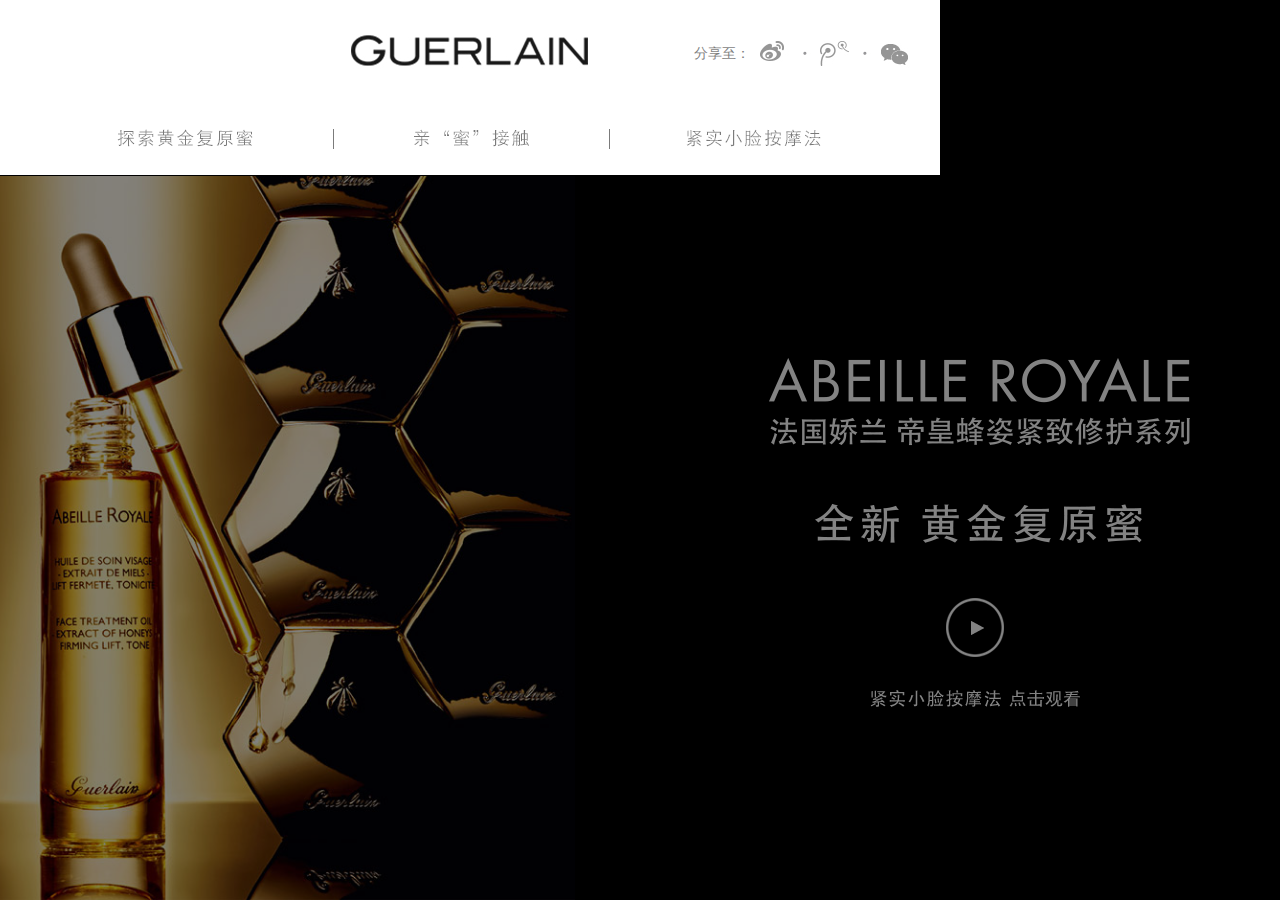
==== weibo/index.html @ 530a0c43 "weibo 940" ====
﻿<!DOCTYPE html PUBLIC "-//W3C//DTD XHTML 1.0 Transitional//EN" "http://www.w3.org/TR/xhtml1/DTD/xhtml1-transitional.dtd">
<html xmlns="http://www.w3.org/1999/xhtml">
<head>
    <meta http-equiv="Content-Type" content="text/html;charset=utf-8" />
    <meta name="keywords" content="" />
    <meta name="description" content="" />
    <link rel="shortcut icon" href="http://farm2.static.guerlain.com/sites/all/themes/custom/guerlain/favicon.ico" type="image/vnd.microsoft.icon" />
	<meta name="viewport" content="minimal-ui, width=640, minimum-scale=0.5, maximum-scale=0.5, target-densityDpi=290,user-scalable=no" />
    <title>法国娇兰 全新黄金复原蜜</title>
	<link href="css/video-js.css" rel="stylesheet" type="text/css" />
	<link href="css/animation.css" rel="stylesheet" type="text/css" />
    <link href="css/style.css" rel="stylesheet" type="text/css" />
    <link href="css/style940.css" rel="stylesheet" type="text/css" />
    <!--[if IE 8]>
    <link href="css/ie8.css" rel="stylesheet" type="text/css" />
    <!--<![endif]-->
    <!--[if IE 7]>
    <link href="css/ie7.css" rel="stylesheet" type="text/css" />
    <!--<![endif]-->
    <!--[if IE 6]>
    <link href="css/ie6.css" rel="stylesheet" type="text/css" />
    <!--<![endif]-->
    <script type="text/javascript">
        var _smq = _smq || [];
        _smq.push(['_setAccount', '3377e69', new Date()]);
        _smq.push(['pageview']);

        (function() {
            var sm = document.createElement('script'); sm.type = 'text/javascript'; sm.async = true;
            sm.src = ('https:' == document.location.protocol ? 'https://' : 'http://') + 'cdnmaster.com/sitemaster/sm.js';
            var s = document.getElementsByTagName('script')[0]; s.parentNode.insertBefore(sm, s);
        })();
    </script>

    <script>
        (function(i,s,o,g,r,a,m){i['GoogleAnalyticsObject']=r;i[r]=i[r]||function(){
            (i[r].q=i[r].q||[]).push(arguments)},i[r].l=1*new Date();a=s.createElement(o),
                m=s.getElementsByTagName(o)[0];a.async=1;a.src=g;m.parentNode.insertBefore(a,m)
        })(window,document,'script','//www.google-analytics.com/analytics.js','ga');
        ga('create', 'UA-48567174-1', 'guerlain.com.cn');
        ga('send', 'pageview');
    </script>
</head>
<body style="background:#000;">
    <div style="display: none"><img src="img/weixin_icon.jpg" /></div>
    <div class="turn_device"></div>
	<div class="mobile mobile_options closed">
		<a href="index.html" class="mobile_logo"></a>
		<div class="mobile_nav">
            <a href="discover.html">探索黄金复原蜜</a>
			<a href="touch.html">亲蜜接触</a>
            <a href="video.html">紧实小脸按摩法</a>
			<a class="mshare" href="javascript:void(0)" data-a="toggle_share">分享</a>
		</div>
        <div class="mobile_share">
            <a target="_blank" href="http://v.t.sina.com.cn/share/share.php?title=%40Guerlain%e6%b3%95%e5%9b%bd%e5%a8%87%e5%85%b0+%e9%a6%96%e5%88%9b%e9%bb%84%e9%87%91%e5%a4%8d%e5%8e%9f%e8%9c%9c%ef%bc%8c%e6%9d%a5%e8%87%aa%e6%b3%95%e5%9b%bd%e6%9c%80%e7%ba%af%e5%87%80%e7%9a%84%e4%b9%8c%e5%9f%83%e5%b0%9a%e5%b2%9b%ef%bc%8c%e7%94%b1%e7%8f%8d%e7%a8%80%e7%ba%af%e7%a7%8d%e9%bb%91%e8%9c%82%e9%85%bf%e9%80%a0%e3%80%82%e8%bd%bb%e7%81%b5%e5%a6%82%e6%b0%b4%ef%bc%8c%e7%bb%86%e8%85%bb%e4%bc%bc%e8%9c%9c%ef%bc%8c%e5%a4%8d%e5%8e%9f%e8%82%8c%e5%ba%95%ef%bc%8c%e8%a7%a6%e5%8f%91%e8%82%8c%e8%82%a4%e5%bc%b9%e6%b6%a6%e3%80%82%e7%82%b9%e5%87%bbhttp%3a%2f%2ft.cn%2f8FrReLl%e5%ad%a6%e4%b9%a0%e2%80%9c%e7%b4%a7%e5%ae%9e%e5%b0%8f%e8%84%b8%e6%8c%89%e6%91%a9%e6%b3%95%e2%80%9d%ef%bc%8c%e6%9c%89%e6%9c%ba%e4%bc%9a%e4%bd%93%e9%aa%8c%e5%b9%b6%e8%b5%a2%e5%8f%96%e6%af%8f%e6%97%a5%e6%ad%a3%e5%93%81%e5%a4%a7%e5%a5%96%e3%80%82&pic=http://aroil.guerlain.com.cn/banner.jpg" class="sharelink share1"></a>
            <span class="sharedot"></span>
            <a target="_blank" href="http://v.t.qq.com/share/share.php?title=%40Guerlain%e6%b3%95%e5%9b%bd%e5%a8%87%e5%85%b0+%e9%a6%96%e5%88%9b%e9%bb%84%e9%87%91%e5%a4%8d%e5%8e%9f%e8%9c%9c%ef%bc%8c%e6%9d%a5%e8%87%aa%e6%b3%95%e5%9b%bd%e6%9c%80%e7%ba%af%e5%87%80%e7%9a%84%e4%b9%8c%e5%9f%83%e5%b0%9a%e5%b2%9b%ef%bc%8c%e7%94%b1%e7%8f%8d%e7%a8%80%e7%ba%af%e7%a7%8d%e9%bb%91%e8%9c%82%e9%85%bf%e9%80%a0%e3%80%82%e8%bd%bb%e7%81%b5%e5%a6%82%e6%b0%b4%ef%bc%8c%e7%bb%86%e8%85%bb%e4%bc%bc%e8%9c%9c%ef%bc%8c%e5%a4%8d%e5%8e%9f%e8%82%8c%e5%ba%95%ef%bc%8c%e8%a7%a6%e5%8f%91%e8%82%8c%e8%82%a4%e8%b6%85%e5%87%a1%e7%bb%86%e8%85%bb%e5%bc%b9%e6%b6%a6%e3%80%82%e7%82%b9%e5%87%bbhttp%3a%2f%2ft.cn%2f8FrReLl%e5%ad%a6%e4%b9%a0%e2%80%9c%e7%b4%a7%e5%ae%9e%e5%b0%8f%e8%84%b8%e6%8c%89%e6%91%a9%e6%b3%95%e2%80%9d%ef%bc%8c%e6%9c%89%e6%9c%ba%e4%bc%9a%e4%bd%93%e9%aa%8c%e5%b9%b6%e8%b5%a2%e5%8f%96%e6%af%8f%e6%97%a5%e6%ad%a3%e5%93%81%e5%a4%a7%e5%a5%96%e3%80%82%ef%bc%83%e7%ac%ac%e4%b8%80%e6%ac%a1%e4%ba%b2%e8%9c%9c%e6%8e%a5%e8%a7%a6%ef%bc%83%e7%94%b1%e6%ad%a4%e5%bc%80%e5%90%af%ef%bc%81&pic=http://aroil.guerlain.com.cn/banner.jpg" class="sharelink share2"></a>
        </div>
	</div>
    <div class="hide-bar"></div>
	<div class="wrap">
        <div class="header-wrap">
            <div class="header">
                <a class="logo" href="index.html"><img src="img/logo.gif" style="display:none;" /></a>
            </div>
            <div class="share">
                <p>分享至：</p>
                <a target="_blank" href="http://v.t.sina.com.cn/share/share.php?title=%40Guerlain%e6%b3%95%e5%9b%bd%e5%a8%87%e5%85%b0+%e9%a6%96%e5%88%9b%e9%bb%84%e9%87%91%e5%a4%8d%e5%8e%9f%e8%9c%9c%ef%bc%8c%e6%9d%a5%e8%87%aa%e6%b3%95%e5%9b%bd%e7%ba%af%e5%87%80%e7%9a%84%e4%b9%8c%e5%9f%83%e5%b0%9a%e5%b2%9b%ef%bc%8c%e7%94%b1%e7%8f%8d%e7%a8%80%e7%ba%af%e7%a7%8d%e9%bb%91%e8%9c%82%e9%85%bf%e9%80%a0%e3%80%82%e8%bd%bb%e7%81%b5%e5%a6%82%e6%b0%b4%e3%80%81%e7%bb%86%e8%85%bb%e4%bc%bc%e8%9c%9c%ef%bc%8c%e5%a4%8d%e5%8e%9f%e8%82%8c%e5%ba%95%ef%bc%8c%e8%a7%a6%e5%8f%91%e8%82%8c%e8%82%a4%e8%b6%85%e5%87%a1%e7%bb%86%e8%85%bb%e5%bc%b9%e6%b6%a6%ef%bc%8c%e9%a3%8e%e9%9d%a1%e6%ac%a7%e6%b4%b2%ef%bc%8c%e5%b8%ad%e5%8d%b7%e6%97%a5%e9%9f%a9%ef%bc%81%e7%82%b9%e5%87%bbhttp%3a%2f%2ft.cn%2f8FrReLl%e5%ad%a6%e4%b9%a0%e6%90%ad%e9%85%8d%e5%a4%8d%e5%8e%9f%e8%9c%9c%e7%9a%84%e2%80%9c%e7%b4%a7%e5%ae%9e%e5%b0%8f%e8%84%b8%e6%8c%89%e6%91%a9%e6%b3%95%e2%80%9d%ef%bc%8c%e6%9b%b4%e6%9c%89%e6%9c%ba%e4%bc%9a%e4%bd%93%e9%aa%8c%e5%b9%b6%e8%b5%a2%e5%8f%96%e6%af%8f%e6%97%a5%e6%ad%a3%e5%93%81%e5%a4%a7%e5%a5%96%e3%80%82%e6%80%a6%e7%84%b6%e5%bf%83%e5%8a%a8%e7%9a%84%23%e7%ac%ac%e4%b8%80%e6%ac%a1%e4%ba%b2%e8%9c%9c%e6%8e%a5%e8%a7%a6%23%e7%94%b1%e6%ad%a4%e5%bc%80%e5%90%af%ef%bc%81&pic=http://aroil.guerlain.com.cn/banner.jpg" class="sharelink share1"></a>
                <span class="sharedot"></span>
                <a target="_blank" href="http://v.t.qq.com/share/share.php?title=%40Guerlain%e6%b3%95%e5%9b%bd%e5%a8%87%e5%85%b0+%e9%a6%96%e5%88%9b%e9%bb%84%e9%87%91%e5%a4%8d%e5%8e%9f%e8%9c%9c%ef%bc%8c%e6%9d%a5%e8%87%aa%e6%b3%95%e5%9b%bd%e7%ba%af%e5%87%80%e7%9a%84%e4%b9%8c%e5%9f%83%e5%b0%9a%e5%b2%9b%ef%bc%8c%e7%94%b1%e7%8f%8d%e7%a8%80%e7%ba%af%e7%a7%8d%e9%bb%91%e8%9c%82%e9%85%bf%e9%80%a0%e3%80%82%e8%bd%bb%e7%81%b5%e5%a6%82%e6%b0%b4%e3%80%81%e7%bb%86%e8%85%bb%e4%bc%bc%e8%9c%9c%ef%bc%8c%e5%a4%8d%e5%8e%9f%e8%82%8c%e5%ba%95%ef%bc%8c%e8%a7%a6%e5%8f%91%e8%82%8c%e8%82%a4%e8%b6%85%e5%87%a1%e7%bb%86%e8%85%bb%e5%bc%b9%e6%b6%a6%ef%bc%8c%e9%a3%8e%e9%9d%a1%e6%ac%a7%e6%b4%b2%ef%bc%8c%e5%b8%ad%e5%8d%b7%e6%97%a5%e9%9f%a9%ef%bc%81%e7%82%b9%e5%87%bbhttp%3a%2f%2ft.cn%2f8FrReLl%e5%ad%a6%e4%b9%a0%e6%90%ad%e9%85%8d%e5%a4%8d%e5%8e%9f%e8%9c%9c%e7%9a%84%e2%80%9c%e7%b4%a7%e5%ae%9e%e5%b0%8f%e8%84%b8%e6%8c%89%e6%91%a9%e6%b3%95%e2%80%9d%ef%bc%8c%e6%9b%b4%e6%9c%89%e6%9c%ba%e4%bc%9a%e4%bd%93%e9%aa%8c%e5%b9%b6%e8%b5%a2%e5%8f%96%e6%af%8f%e6%97%a5%e6%ad%a3%e5%93%81%e5%a4%a7%e5%a5%96%e3%80%82%e6%80%a6%e7%84%b6%e5%bf%83%e5%8a%a8%e7%9a%84%23%e7%ac%ac%e4%b8%80%e6%ac%a1%e4%ba%b2%e8%9c%9c%e6%8e%a5%e8%a7%a6%23%e7%94%b1%e6%ad%a4%e5%bc%80%e5%90%af%ef%bc%81&pic=http://aroil.guerlain.com.cn/banner.jpg" class="sharelink share2"></a>
                <span class="sharedot"></span>
                <a href="javascript:void(0)" class="sharelink share3" data-a="share_weixin"></a>
            </div>
            <div class="nav">
                <div class="nav_inner">
                    <a href="discover.html" class="navlink navlink1"><span>探索黄金复原蜜</span></a>
                    <a href="touch.html" class="navlink navlink2"><span>亲蜜接触</span></a>
                    <a href="video.html" class="navlink navlink3"><span>怦然紧致四步曲</span></a>
                </div>
            </div>
            <div class="loading-line"></div>
            <div class="mobile btn mobile_navbtn" data-a="toggle_side_bar"></div>
        </div>
        <div class="page-wrap index-wrap">
            <div class="index">
                <img class="indexbg" src="img/indexpho.jpg" />
                <div class="indexintro"></div>
                <a class="indexbtn" href="video.html?video=1"></a>
            </div>
        </div>
        <div class="page2share" data-a="close_popup" style="display:none"></div>
        <div class="page2pop pop-weixin" style="display:none">
            <p class="page2popclose btn" data-a="close_popup"></p>
            <h2>分享到微信朋友圈</h2>
            <div class="page2poptxt cs-clear">
                <div class="qrcode"><img alt="分享到微信朋友圈" src="img/qr.gif" /></div>
                <p>打开微信，点击底部的“发现”，使用 “扫一扫” 即可将网页分享到我的朋友圈。</p>
            </div>
        </div>
	</div>
    <script type="text/javascript" src="./js/plugin/modernizr-2.5.3.min.js"></script>
    <script type="text/javascript" src="./js/sea/sea-debug.js" data-config="../config.js"></script>
    <script type="text/javascript" src="./js/sea/plugin-shim.js"></script>
    <script type="text/javascript" src="./js/lp.core.js"></script>
    <script type="text/javascript" src="./js/lp.base.js"></script>
    
    <!--IE6透明判断-->
    <!--[if IE 6]>
    <script src="js/DD_belatedPNG.js"></script>
    <script>
        DD_belatedPNG.fix('*');
        document.execCommand("BackgroundImageCache", false, true);
    </script>
    <![endif]-->
</body>
</html>
---- weibo/css/animation.css ----
.btn2:hover,.com-counts .clickable:hover {opacity:0.6;filter:alpha(opacity=60);}

.btn:hover, .sharelink:hover
{opacity:0.6;filter:alpha(opacity=60);}

.navlink span:hover {
    opacity:0.6;filter:alpha(opacity=60);
}

.btn,.sharelink,
.vjs-big-play-button span,
a
{-webkit-transition:   all 0.3s ease;-moz-transition:  all 0.3s ease;-o-transition:  all 0.3s ease;-ms-transition:  all 0.3s ease;transition:  all 0.3s ease;}



.popload-icon,.loading-list {
    -moz-animation: rotate 5s linear infinite;
    -webkit-animation: rotate 5s linear infinite;
    animation: rotate 5s linear infinite;
}

.flashing {
    -moz-animation: flashing 2s linear infinite;
    -webkit-animation: flashing 2s linear infinite;
    animation: flashing 2s linear infinite;
}

.page-loading-logo {
    -moz-animation: slideDown 0.5s ease 1s 1 forwards;
    -webkit-animation: slideDown 0.5s ease 1s 1 forwards;
    animation: slideDown 0.5s ease 1s 1 forwards;
}

@-webkit-keyframes slideDown {
    0% {opacity:0;top:40%;}
    100% {opacity:1;top:50%;}
}

@-moz-keyframes slideDown {
    0% {opacity:0;top:40%;}
    100% {opacity:1;top:50%;}
}

@keyframes slideDown {
    0% {opacity:0;top:40%;}
    100% {opacity:1;top:50%;}
}

@-webkit-keyframes rotate {
    0% {-webkit-transform: rotate(0deg);}
    100% {-webkit-transform: rotate(720deg);}
}

@-moz-keyframes rotate {
    0% {-moz-transform: rotate(0deg);}
    100% {-moz-transform: rotate(720deg);}
}

@keyframes rotate {
    0% {transform: rotate(0deg);}
    100% {transform: rotate(720deg);}
}

@-webkit-keyframes flashing {
    0% {opacity:0.2;}
    50% {opacity:1;}
    100% {opacity:0.2;}
}

@-moz-keyframes flashing {
    0% {opacity:0.2;}
    50% {opacity:1;}
    100% {opacity:0.2;}
}

@keyframes flashing {
    0% {opacity:0.2;}
    50% {opacity:1;}
    100% {opacity:0.2;}
}
---- weibo/css/style.css ----
@charset "utf-8";
/*
 * avene 2013 10 
 */

/* Reset
================================================================================================= */
body{color:#000;background:#fff;font-size:12px;line-height:1.666em;}
body{font-family:"Microsoft YaHei",arial,SimHei,sans-serif;padding:1px 0 0;}
h1,h2,h3{font-size:100%;}
body,h1,h2,h3,h4,ul,li,p,img{margin:0;padding:0;border:0;}
img{margin:0;line-height:normal;}
em,i{font-style:normal;text-decoration:none}
ul{list-style:none;}
* {outline: none;-webkit-user-select: none;-khtml-user-select: none;-moz-user-select: none;-ms-user-select: none;user-select: none;}
textarea,input {-webkit-user-select: text;-khtml-user-select: text;-moz-user-select: text;-ms-user-select: text;user-select: text;}

/* Commonly Used 
================================================================================================= */
a{text-decoration:none}
.cs-clear{+zoom:1;}
.cs-clear:before,
.cs-clear:after{clear:both;content:".";font-size:0;display:block;height:0;overflow:hidden;visibility:hidden;}
.btn {cursor: pointer;}
.page-wrap {display: none;}
.hide-bar {height:1200px;width:2px;position: absolute;top:0;left:0;}

/* Page Used 
================================================================================================= */
.header-wrap {position: relative;height:176px;background: #fff;}
.header {height: 104px;}
.loading-line {border-bottom:1px solid #000;height:10px;width:0%;position: absolute;bottom:0;left:0;}
.logo{display:block;width:240px;height:104px;margin:0 auto;padding:1px 0 0;}
.logo img {margin-top:33px;}
.nav{display:none;height: 20px;text-align: center;padding:25px 0;}
    .nav a span {background: url('../img/nav.gif') no-repeat;display: inline-block;border-left:#000 solid 1px;height: 20px;line-height:999em;*line-height:0em;_line-height:0em;padding:0 79px;overflow: hidden}
    .nav a.navlink1 span {background-position:80px 0;width:134px;border:0;}
    .nav a.navlink2 span {background-position:-232px 0;width:114px;}
    .nav a.navlink3 span {background-position:-518px 0;width:135px;}
    .nav a.navlink1 span.on {background-position:80px -43px;width:134px;border:0;}
    .nav a.navlink2 span.on {background-position:-232px -43px;width:114px;}
    .nav a.navlink3 span.on {background-position:-518px -43px;width:135px;}
    .nav_inner {width:914px;display:inline-block;height: 20px;overflow: hidden}
    .mobile{display: none}
.share{display:none;font-size: 14px;position: absolute;right:30px;top:38px}
    .share p{float:left;padding:0 10px;line-height: 30px;}
    .sharelink{float:left;width:30px;height:30px;background: url('../img/shareicon.gif') no-repeat 0 0;}
    .share1{background-position: 0 0}
    .share2{background-position: -80px 0}
    .share3{background-position: -160px 0}
    .sharedot{float:left;height:30px;width:30px;background: url('../img/shareicon.gif') no-repeat -34px 0;}
.index{background:#000;position: absolute;top:176px;left:0;right:0;bottom:0;width:100%;}
    .indexbg{height:100%;display: block}
    .indexintro{background: url('../img/index_intro.png') no-repeat;position: absolute;width: 421px;height: 185px;right:185px;top:50%;margin: -180px 0 0}
    .indexbtn{display:block;background: url('../img/index_btn.png') no-repeat;position: absolute;width: 210px;height: 109px;;right:294px;top:50%;margin:60px 0 0 0}
.page1{text-align: center;}
    .page1video {width:90%!important;margin:0 auto;}
    #inner-video {width:100%!important;margin:0 auto;position: relative;}
    .page1video img{max-width:100%}
    .page1video video {width:100%;cursor: pointer;}
    .page1mess{text-indent:-999em;font-size:0;color:#fff;background: url('../img/page1mess.gif') no-repeat;width: 530px;height: 27px;margin:84px auto 26px}
    .page1btn{font-size:0;color:#fff;background: url('../img/page1btn.gif') no-repeat;width: 268px;height: 69px;margin:0 auto 68px;display:block}

.page2{max-width:1000px;min-width:848px;width:90%;margin: 0 auto;padding:60px 0 }
    .modintro{float:left;width: 418px;font-size: 14px;padding-top:35px;}
        .modintro h2{background:url('../img/page2tit1.gif') no-repeat center top;height:44px;text-indent:-999em;font-size: 18px;font-weight: normal;text-align: center;line-height: 64px;}
        .modtxt{padding-bottom: 80px;text-align: center;}
        .modintro p{padding:18px 0 0;line-height: 20px;}
        .modintrobtn{background: url('../img/modintrobtn.gif') no-repeat;font-size:0;color:#fff;width: 268px;height: 69px;margin:2px auto ;display:block}
.modintrobtn2{background: url('../img/modintrobtn2.gif') no-repeat;font-size:0;color:#fff;width: 268px;height: 69px;margin:30px auto 0 auto ;display:block}
    .modshare{float:right}
    .modsharetxt{font-size:14px;text-align: center;height:56px;margin:0;line-height: 70px;}
    .page2share{background: #000;position: fixed;top:0;left: 0;right: 0;bottom: 0;opacity: 0.5;filter:alpha(opacity=50); }
    .page2pop{position: fixed;width: 700px;height: 420px;left:50%;top:50%;margin: -210px 0 0 -350px;background: #fff;}
        .pop-rule {width: 1000px;height: 500px;margin: -250px 0 0 -500px;background:#000;color:#fff;-webkit-box-shadow: 0 0 20px 0 #000000;
            box-shadow: 0 0 20px 0 #000000;}
        .pop-weixin {width:450px;text-align: center;margin:-210px 0 0 -225px;}
        .pop-weixin .qrcode {margin:0 0 10px 0;}
        .page2popclose{position: absolute;background: url('../img/page2popclose.gif') no-repeat;width: 26px;height: 26px;right: 10px;top: 10px;cursor: pointer;}
        .pop-rule .page2popclose {background: url('../img/page2popclose2.gif') no-repeat;width:12px;height:12px;right: 50px;top: 50px;}
        .page2pop h2{font-size: 30px;height:50px;font-weight: normal;text-align: center;padding: 50px 0 0;}
        .page2poptxt{font-size: 14px;padding:22px 0 0;}
        .pop-rule .page2poptxt {font-size:13px;}
        .page2poptxt label{width:240px;float:left;text-align: right;}
        .page2poptxt p,
        .page2poptxt ul{float:left;width: 510px;padding:0 20px;}
        .pop-weixin .page2poptxt p {width:410px}
        .page2poptxt li{padding-bottom:0px;display: block;background: url('../img/pop_li.gif') no-repeat 0 9px;padding-left:15px;margin:0 0px 6px 0;}
        .modsharepho {margin-top:30px;}

.page3{position: relative;width:100%;}
    .page3-background-cover {background:#fff;width:100%;height:1000px;top:150px;left:0;position: absolute;}
    .page3bg {background: url('../img/page3bg.jpg') no-repeat fixed 0 200px;background-size:100% auto;}
    .page3img-wrap {height:800px;}
    .page3-title {background: #fff;padding-top:1px;height:424px;}
    .page3label {background: url('../img/page3labe.png') no-repeat;width:118px;height:136px;position:absolute;top:-70px;left:50%;margin-left:-60px;}
    .page3bgtxt{font-size:0;background:url('../img/page3tit.gif') no-repeat top;text-align: center;width:421px;margin:70px auto 60px auto;height: 101px;}
    .page3bgtxt2{font-size: 14px;text-align: center;line-height: 25px;width:610px;margin:0 auto 80px auto;background: url('../img/page3_topline.gif') no-repeat top;padding:50px 0 0;}
    .page3messwrap {background: #fff;}
    .page3mess{margin:0 auto 0;background:#fff;padding: 225px 0 0;height:460px;max-width: 1280px;position: relative;text-align: center;}
        .page3item{float:left;width:33%;}
            .page3item h3{padding: 0 0 30px}
            .page3txt{padding:20px 30px 0;line-height: 24px;font-size: 14px;}
    .page3pho{width:426px;height:940px;margin: 0 auto;text-align: right;}
    .paga3blackwrap {background:#000;padding-top:130px;}
    .page3btnbox{width: 860px;margin: 0 auto 130px;}
        .page3btn2wrap {margin:0 0 120px 0;}
        .page3btn1{text-indent:-999em;background: url('../img/page3btn1.gif') no-repeat;width: 268px;height: 69px;display:block;margin:0 auto 100px auto;}
        .page3price {color:#fff;text-align: center;font-size:18px;margin-top:20px;}
        .page3btn2{text-indent:-999em;background: url('../img/page3btn2.gif') no-repeat;width: 176px;height: 69px;margin:0 auto;display:block;position: relative;z-index:10;}
/**/
.footer{border-top:1px solid #000;background: #fff url('../img/logo2.gif') no-repeat center;width: 100%;height:145px }


/* Mobile Used
================================================================================================= */
@media screen and (max-width:640px){
/**/
    body {font-size:22px;}
    .page-wrap {display: block;}
    .wrap {padding:1px 0 0;}
    .header-wrap {position: fixed;width:100%;z-index:10;background:#fff;top:0;height:auto;}
    .loading-wrap  {display: none;}
    .logo{background:url('../imgMobile/logo.png') no-repeat center;height: 98px;}
    .logo img {display: none!important;}
    .nav{display: none!important;}
    .share{display: none!important;}
    .desktop {display: none;}
    .mobile{display: block;}
        .mobile_navbtn{background: url('../imgMobile/navbtn.gif') no-repeat;width:57px;height: 45px;position: absolute;right:14px;top:30px}
        .mobile_options{display:none;position: fixed;right:0;top: 0;bottom: 0;background: #fff;width:550px;z-index: 10;border-left:#d4d4d4 solid 1px;
            box-shadow: 5px 0px 5px #ddd inset;-webkit-box-shadow: 5px 0px 5px #ddd inset;-moz-box-shadow: 5px 0px 5px #ddd inset;-ms-box-shadow: 5px 0px 5px #ddd inset;-o-box-shadow: 5px 0px 5px #ddd inset;}
            .mobile_logo{display:block;background:url('../imgMobile/logo.png') no-repeat center;height: 98px;border-bottom:#000 solid 1px }
            .mobile_nav a{text-align: center;font-size:28px;color:#000;border-bottom:#000 solid 1px;display:block;height:90px;line-height: 90px;}
            .mobile_nav a.on{color:#805211}
            /**/
            .mobile_share {display: none;}
            .sharelink{float:none;width:48px;height:48px;background: url('../imgMobile/shareicon.gif') no-repeat 0 0;display: block;margin:20px auto 0;}
            .share1{background-position: 0 0}
            .share2{background-position: 0 -137px}
            .share3{background-position: 0 -274px;}
            .sharedot{float:none;height:48px;width:48px;background: url('../imgMobile/shareicon.gif') no-repeat 0 -76px;display: block;margin:20px auto 0; }
    /**/
    .index{background: url('../imgMobile/indexpho.jpg') center top no-repeat;top:99px;position:fixed;height:949px;}
        .indexbg{display:none}
        .indexintro{background: url('../imgMobile/index_intro.png') no-repeat;width:270px;height: 118px;margin:0 0 0 -135px;top:50px}
        .indexbtn{background: url('../imgMobile/index_btn.png') no-repeat;height: 93px;margin:0 0 0 -110px;right:auto;left:50%;top:200px}
    .page1{text-align: center;margin-top:104px;}
        .page1video{width:100%!important;height:auto!important;overflow:visible;}
        .page1video video {}
        .page1video img{height:664px;max-width:1458px}
        .page1mess{text-indent:0;color:#000;text-align:center;background:none;width: 100%;height: 46px;margin:30px auto 56px;font-size:22px;}
        .page1btn{background: none;text-indent:0;text-align: center;border: 3px solid #bf9e57;width:380px;height:auto;padding:20px 0;color:#000;font-size:22px;}

    .page2{width:600px;max-width:100%;min-width:100%;margin: 0 auto 60px auto;padding:20px 0;margin-top:104px;}
        .modintro{float:none;margin:0 auto;font-size:18px;line-height: 24px;padding:0;}
            .modintro h2{font-size: 40px;background: none;text-indent: 0;height:95px;line-height:95px;}
            .modintro p{padding:24px 0 0;font-size:24px;line-height: 120%;}
            .modintrobtn{background:none;text-indent:0;text-align: center;border: 3px solid #bf9e57;width:300px;height:auto;padding:20px 0;color:#000;font-size:22px;}
            .modintrobtn2{background:none;text-indent:0;text-align: center;border: 3px solid #bf9e57;width:300px;height:auto;padding:20px 0;color:#000;font-size:22px;}
        .modshare{float:none;margin:60px auto 0}
            .modsharepho{text-align: center}
            .modsharetxt{width:418px;margin:40px auto 20px;padding:40px 0 0;background: none;font-size:24px;line-height: 140%;}
            .page2poptxt {font-size:16px;}
            .page2poptxt label {width:110px;text-align: left;margin-left:20px;}
            .pop-rule {width:600px;margin-left:20px;left:0;height:500px;margin-top:-250px;}
            .page2poptxt-wrap {height:400px;overflow: scroll;-webkit-overflow-scrolling: touch;}
        .pop-rule .page2poptxt {font-size:22px;}

    .page3bg {background: none;}
    .page3{overflow: hidden;margin-top:104px;}
    .page3img-wrap {height:800px;background: url('../img/page3bg.jpg') no-repeat;}
        .page3img{width:auto;height: 100%;background-size:cover;background: url('../img/page3bg.jpg') no-repeat;}
        .page3bgtxt {font-size:30px;line-height:150%;background: none;color:#bf9e57;}
        .page3bgtxt2{width:auto;margin:0 40px;font-size:20px;line-height: 140%;}
        .page3mess{position: static;width:600px;margin:0 auto;height:auto;padding:0 0 90px 0;}
        .page3item{position: static;margin:22px auto 0;width:520px;padding:80px 30px 0;height:auto;float:none;}
        .page3item1 {padding-top:104px;height:auto;}
        .page3item h3 {display: none;}
        .page3item h4 {font-weight: normal;border:none;color:#bf9e57;padding:0 0 10px 0;margin:0;font-size:28px;}
    .page3txt {font-size:20px;line-height: 140%;}
        .page3label {display: none;}
        .page3btnbox{width:600px;margin:0 auto}
        .page3btn1,
        .page3btn2{float: none;margin: 34px auto;background: none;text-indent:0;text-align: center;border: 3px solid #bf9e57;width:300px;padding:0;color:#fff;line-height:79px;height:79px}
        .page3btn1 {background:#fff;color:#000;}
        .page3price {font-size:26px;}
}

.turn_device {display: none;z-index:1000;position: fixed;top:0;left:0;width:100%;height:100%;background:#fff url(../imgMobile/device_turn.gif) no-repeat center;}
---- weibo/css/style940.css ----
@charset "utf-8";
/*
 * gl weibo940 2013 10 
 */

/* 940
================================================================================================= */
body{overflow-x:hidden;}
.wrap{width:940px;overflow: hidden;}
.indexbg{margin-left: -20% }
.indexintro{right:90px; }
.indexbtn{right:200px;}
.page3item{width:32%;}
.modintro{width:380px}
---- weibo/css/ie8.css ----
.page2share {background: none;}
---- weibo/css/ie7.css ----
.page2share {background: none;}
.page2pop h2 {height:60px;font-size:20px;font-weight: bold;}
.page3bgtxt {color:#fff;}
.modsharetxt {margin-left:70px;}
.modshare {float:left;margin-left:80px;}
.modintrobtn2 {margin-left:90px;}
---- weibo/css/ie6.css ----
.loading-wrap {display: none;}

.page2pop{position: absolute;border:1px solid #333;}
.page2 {width:1000px;}
.page3bgtxt {color:#fff;}
.page3mess {width:1000px;}
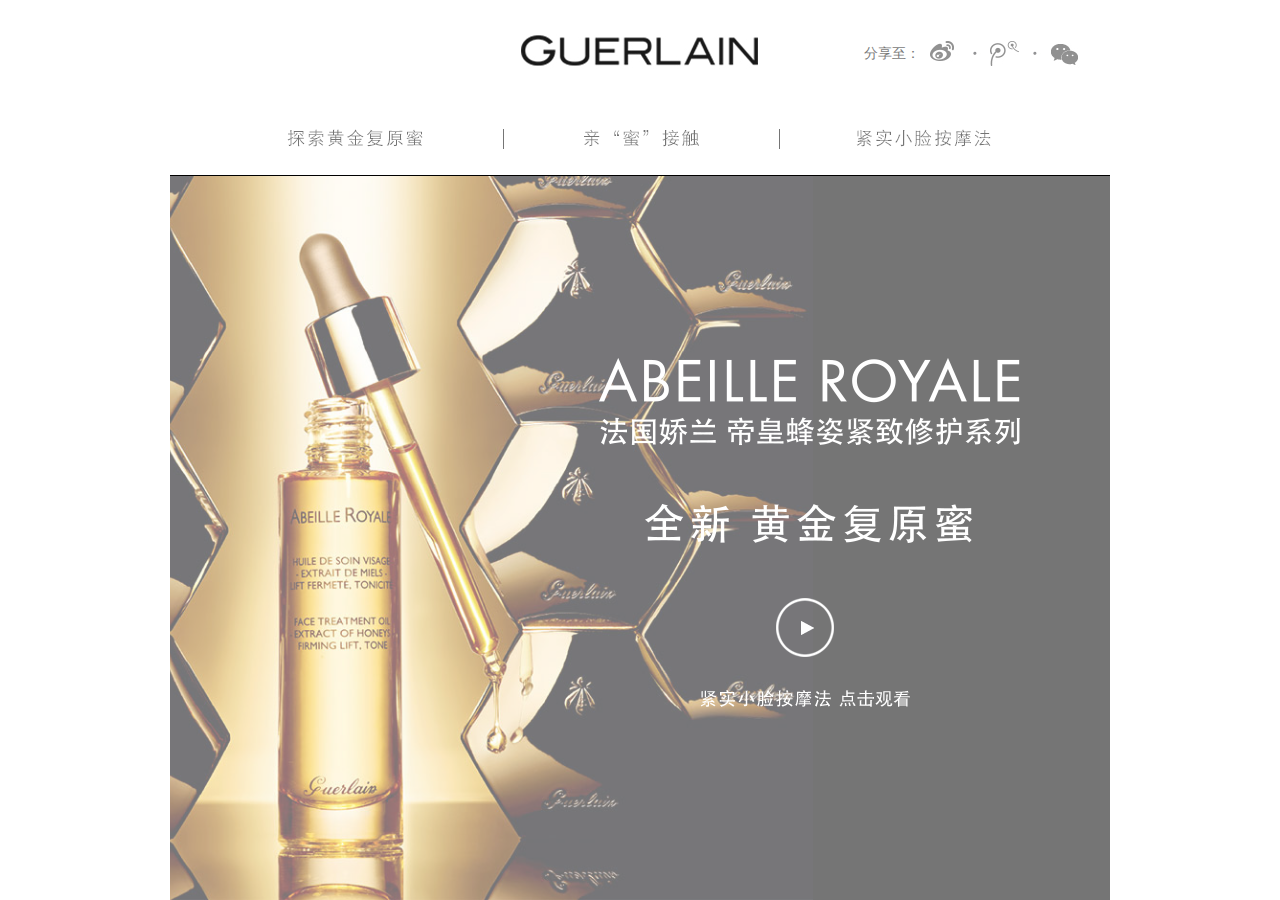
==== commit 87b3e842: "weibo  940" ====
--- a/weibo/index.html
+++ b/weibo/index.html
@@ -7,18 +7,18 @@
     <link rel="shortcut icon" href="http://farm2.static.guerlain.com/sites/all/themes/custom/guerlain/favicon.ico" type="image/vnd.microsoft.icon" />
 	<meta name="viewport" content="minimal-ui, width=640, minimum-scale=0.5, maximum-scale=0.5, target-densityDpi=290,user-scalable=no" />
     <title>法国娇兰 全新黄金复原蜜</title>
-	<link href="css/video-js.css" rel="stylesheet" type="text/css" />
-	<link href="css/animation.css" rel="stylesheet" type="text/css" />
-    <link href="css/style.css" rel="stylesheet" type="text/css" />
-    <link href="css/style940.css" rel="stylesheet" type="text/css" />
+	<link href="../css/video-js.css" rel="stylesheet" type="text/css" />
+	<link href="../css/animation.css" rel="stylesheet" type="text/css" />
+    <link href="../css/style.css" rel="stylesheet" type="text/css" />
+    <link href="../css/style940.css" rel="stylesheet" type="text/css" />
     <!--[if IE 8]>
-    <link href="css/ie8.css" rel="stylesheet" type="text/css" />
+    <link href="../css/ie8.css" rel="stylesheet" type="text/css" />
     <!--<![endif]-->
     <!--[if IE 7]>
-    <link href="css/ie7.css" rel="stylesheet" type="text/css" />
+    <link href="../css/ie7.css" rel="stylesheet" type="text/css" />
     <!--<![endif]-->
     <!--[if IE 6]>
-    <link href="css/ie6.css" rel="stylesheet" type="text/css" />
+    <link href="../css/ie6.css" rel="stylesheet" type="text/css" />
     <!--<![endif]-->
     <script type="text/javascript">
         var _smq = _smq || [];
@@ -41,8 +41,8 @@
         ga('send', 'pageview');
     </script>
 </head>
-<body style="background:#000;">
-    <div style="display: none"><img src="img/weixin_icon.jpg" /></div>
+<body>
+    <div style="display: none"><img src="../img/weixin_icon.jpg" /></div>
     <div class="turn_device"></div>
 	<div class="mobile mobile_options closed">
 		<a href="index.html" class="mobile_logo"></a>
@@ -62,7 +62,7 @@
 	<div class="wrap">
         <div class="header-wrap">
             <div class="header">
-                <a class="logo" href="index.html"><img src="img/logo.gif" style="display:none;" /></a>
+                <a class="logo" href="index.html"><img src="../img/logo.gif" style="display:none;" /></a>
             </div>
             <div class="share">
                 <p>分享至：</p>
@@ -84,7 +84,7 @@
         </div>
         <div class="page-wrap index-wrap">
             <div class="index">
-                <img class="indexbg" src="img/indexpho.jpg" />
+                <img class="indexbg" src="../img/indexpho.jpg" />
                 <div class="indexintro"></div>
                 <a class="indexbtn" href="video.html?video=1"></a>
             </div>
@@ -94,20 +94,20 @@
             <p class="page2popclose btn" data-a="close_popup"></p>
             <h2>分享到微信朋友圈</h2>
             <div class="page2poptxt cs-clear">
-                <div class="qrcode"><img alt="分享到微信朋友圈" src="img/qr.gif" /></div>
+                <div class="qrcode"><img alt="分享到微信朋友圈" src="../img/qr.gif" /></div>
                 <p>打开微信，点击底部的“发现”，使用 “扫一扫” 即可将网页分享到我的朋友圈。</p>
             </div>
         </div>
 	</div>
-    <script type="text/javascript" src="./js/plugin/modernizr-2.5.3.min.js"></script>
-    <script type="text/javascript" src="./js/sea/sea-debug.js" data-config="../config.js"></script>
-    <script type="text/javascript" src="./js/sea/plugin-shim.js"></script>
-    <script type="text/javascript" src="./js/lp.core.js"></script>
-    <script type="text/javascript" src="./js/lp.base.js"></script>
+    <script type="text/javascript" src="../js/plugin/modernizr-2.5.3.min.js"></script>
+    <script type="text/javascript" src="../js/sea/sea-debug.js" data-config="../config.js"></script>
+    <script type="text/javascript" src="../js/sea/plugin-shim.js"></script>
+    <script type="text/javascript" src="../js/lp.core.js"></script>
+    <script type="text/javascript" src="../js/lp.base.js"></script>
     
     <!--IE6透明判断-->
     <!--[if IE 6]>
-    <script src="js/DD_belatedPNG.js"></script>
+    <script src="../js/DD_belatedPNG.js"></script>
     <script>
         DD_belatedPNG.fix('*');
         document.execCommand("BackgroundImageCache", false, true);
--- a/css/video-js.css
+++ b/css/video-js.css
@@ -0,0 +1,660 @@
+/*!
+Video.js Default Styles (http://videojs.com)
+Version 4.3.0
+Create your own skin at http://designer.videojs.com
+*/
+/* SKIN
+================================================================================
+The main class name for all skin-specific styles. To make your own skin,
+replace all occurances of 'vjs-default-skin' with a new name. Then add your new
+skin name to your video tag instead of the default skin.
+e.g. <video class="video-js my-skin-name">
+*/
+.vjs-default-skin {
+  color: #cccccc;
+}
+
+/* Base UI Component Classes
+--------------------------------------------------------------------------------
+*/
+/* Slider - used for Volume bar and Seek bar */
+.vjs-default-skin .vjs-slider {
+  /* Replace browser focus hightlight with handle highlight */
+  outline: 0;
+  position: relative;
+  cursor: pointer;
+  padding: 0;
+  /* background-color-with-alpha */
+  background-color: #444;
+}
+.vjs-default-skin .vjs-slider:focus {
+  /* box-shadow */
+  -webkit-box-shadow: 0 0 2em #ffffff;
+  -moz-box-shadow: 0 0 2em #ffffff;
+  box-shadow: 0 0 2em #ffffff;
+}
+
+/* Control Bar
+--------------------------------------------------------------------------------
+The default control bar that is a container for most of the controls.
+*/
+.vjs-default-skin .vjs-control-bar {
+  /* Start hidden */
+  position: absolute;
+  /* Place control bar at the bottom of the player box/video.
+     If you want more margin below the control bar, add more height. */
+  bottom: -53px;
+  /* Use left/right to stretch to 100% width of player div */
+  left: 0;
+  right: 0;
+  /* Height includes any margin you want above or below control items */
+  height: 30px;
+  /* background-color-with-alpha */
+  background-color: none;
+}
+.vjs-user-active .vjs-control-bar {
+    opacity: 1;
+}
+.vjs-user-inactive .video-btn-zoom {
+    opacity: 0;
+}
+.vjs-user-active .video-btn-zoom {
+    opacity: 1;
+}
+.vjs-paused .vjs-control-bar,.vjs-paused .video-btn-zoom {
+    opacity: 1;
+}
+.vjs-control-bar>div {display: none;}
+/* Show the control bar only once the video has started playing */
+.vjs-control-bar, .video-btn-zoom {
+
+  /* transition */
+  -webkit-transition: visibility 0.1s, opacity 0.3s;
+  -moz-transition: visibility 0.1s, opacity 0.3s;
+  -o-transition: visibility 0.1s, opacity 0.3s;
+  transition: visibility 0.1s, opacity 0.3s;
+}
+
+
+/* General styles for individual controls. */
+.vjs-default-skin .vjs-control {
+  outline: none;
+  position: relative;
+  float: left;
+  text-align: center;
+  margin: 0;
+  padding: 0;
+  height: 3.0em;
+  width: 4em;
+}
+/* FontAwsome button icons */
+.vjs-default-skin .vjs-control:before {
+  font-family: VideoJS;
+  font-size: 1.5em;
+  line-height: 2;
+  position: absolute;
+  top: 0;
+  left: 0;
+  width: 100%;
+  height: 100%;
+  text-align: center;
+  text-shadow: 1px 1px 1px rgba(0, 0, 0, 0.5);
+}
+/* Replacement for focus outline */
+.vjs-default-skin .vjs-control:focus:before,
+.vjs-default-skin .vjs-control:hover:before {
+  text-shadow: 0em 0em 1em #ffffff;
+}
+.vjs-default-skin .vjs-control:focus {
+  /*  outline: 0; */
+  /* keyboard-only users cannot see the focus on several of the UI elements when
+  this is set to 0 */
+
+}
+/* Hide control text visually, but have it available for screenreaders */
+.vjs-default-skin .vjs-control-text {
+  /* hide-visually */
+  border: 0;
+  clip: rect(0 0 0 0);
+  height: 1px;
+  margin: -1px;
+  overflow: hidden;
+  padding: 0;
+  position: absolute;
+  width: 1px;
+}
+/* Play/Pause
+--------------------------------------------------------------------------------
+*/
+.vjs-default-skin .vjs-play-control {
+    display: block;
+    width: 15px;
+    height:16px;
+    cursor: pointer;
+    position: absolute;
+    left:66px;
+    background: url('../img/video_pause.png');
+}
+/* Volume/Mute
+-------------------------------------------------------------------------------- */
+.vjs-default-skin .vjs-mute-control,
+.vjs-default-skin .vjs-volume-menu-button {
+    cursor: pointer;
+    display: block;
+    background: url('../img/video_mute.png') no-repeat;
+    width:22px;
+    height:22px;
+    position: absolute;
+    left:100px;
+    top:-2px;
+}
+.vjs-default-skin  .vjs-vol-0 {
+    background: url('../img/video_mute2.png') no-repeat;
+    width:22px;
+    height:22px;
+}
+.vjs-default-skin .vjs-volume-control {
+  width: 5em;
+  float: right;
+}
+.vjs-default-skin .vjs-volume-bar {
+  width: 5em;
+  height: 0.6em;
+  margin: 1.1em auto 0;
+}
+.vjs-default-skin .vjs-volume-menu-button .vjs-menu-content {
+  height: 2.9em;
+}
+.vjs-default-skin .vjs-volume-level {
+  position: absolute;
+  top: 0;
+  left: 0;
+  height: 0.5em;
+  background: #66a8cc url([data-uri]) -50% 0 repeat;
+}
+.vjs-default-skin .vjs-volume-bar .vjs-volume-handle {
+  width: 0.5em;
+  height: 0.5em;
+}
+.vjs-default-skin .vjs-volume-handle:before {
+  font-size: 0.9em;
+  top: -0.2em;
+  left: -0.2em;
+  width: 1em;
+  height: 1em;
+}
+.vjs-default-skin .vjs-volume-menu-button .vjs-menu .vjs-menu-content {
+  width: 6em;
+  left: -4em;
+}
+/* Progress
+--------------------------------------------------------------------------------
+*/
+.vjs-default-skin .vjs-progress-control {
+    display: block;
+  position: absolute;
+  left: 139px;
+  right: 66px;
+  width: auto;
+  height: 20px;
+  /* Set above the rest of the controls. */
+  top: -6px;
+  /* Shrink the bar slower than it grows. */
+  /* transition */
+  -webkit-transition: all 0.4s;
+  -moz-transition: all 0.4s;
+  -o-transition: all 0.4s;
+  transition: all 0.4s;
+}
+/* On hover, make the progress bar grow to something that's more clickable.
+    This simply changes the overall font for the progress bar, and this
+    updates both the em-based widths and heights, as wells as the icon font */
+.vjs-default-skin:hover .vjs-progress-control {
+  /* Even though we're not changing the top/height, we need to include them in
+      the transition so they're handled correctly. */
+
+  /* transition */
+  -webkit-transition: all 0.2s;
+  -moz-transition: all 0.2s;
+  -o-transition: all 0.2s;
+  transition: all 0.2s;
+}
+/* Box containing play and load progresses. Also acts as seek scrubber. */
+.vjs-default-skin .vjs-progress-holder {
+    height: 30px;
+    background: url('../img/slider_line.gif') repeat-x center;
+}
+/* Progress Bars */
+.vjs-default-skin .vjs-progress-holder .vjs-play-progress,
+.vjs-default-skin .vjs-progress-holder .vjs-load-progress {
+  position: absolute;
+  display: block;
+  height: 1px;
+  margin: 15px 0 0;
+  padding: 0;
+  /* Needed for IE6 */
+  left: 0;
+  top: 0;
+}
+.vjs-default-skin .vjs-play-progress {
+  /*
+    Using a data URI to create the white diagonal lines with a transparent
+      background. Surprisingly works in IE8.
+      Created using http://www.patternify.com
+    Changing the first color value will change the bar color.
+    Also using a paralax effect to make the lines move backwards.
+      The -50% left position makes that happen.
+  */
+
+  background: #a8a8a8;
+}
+.vjs-default-skin .vjs-load-progress {
+  background: #646464 /* IE8- Fallback */;
+  background: rgba(255, 255, 255, 0.4);
+}
+.vjs-default-skin .vjs-seek-handle {
+  width: 1.5em;
+  height: 30px;
+}
+.vjs-default-skin .vjs-seek-handle:before {
+  padding-top: 0.1em /* Minor adjustment */;
+}
+/* Time Display
+--------------------------------------------------------------------------------
+*/
+.vjs-default-skin .vjs-time-controls {
+  font-size: 1em;
+  /* Align vertically by making the line height the same as the control bar */
+  line-height: 3em;
+}
+.vjs-default-skin .vjs-current-time {
+  float: left;
+}
+.vjs-default-skin .vjs-duration {
+  float: left;
+}
+/* Remaining time is in the HTML, but not included in default design */
+.vjs-default-skin .vjs-remaining-time {
+  display: none;
+  float: left;
+}
+.vjs-time-divider {
+  float: left;
+  line-height: 3em;
+}
+/* Fullscreen
+--------------------------------------------------------------------------------
+*/
+.vjs-default-skin .vjs-fullscreen-control {
+  width: 3.8em;
+  cursor: pointer;
+  float: right;
+}
+.vjs-default-skin .vjs-fullscreen-control:before {
+  content: "\e000";
+}
+/* Switch to the exit icon when the player is in fullscreen */
+.vjs-default-skin.vjs-fullscreen .vjs-fullscreen-control:before {
+  content: "\e00b";
+}
+/* Big Play Button (play button at start)
+--------------------------------------------------------------------------------
+Positioning of the play button in the center or other corners can be done more
+easily in the skin designer. http://designer.videojs.com/
+*/
+.vjs-default-skin .vjs-big-play-button {
+    display: block;
+    position: absolute;
+    width:100%;height:100%;
+    /*position: absolute;*/
+    top:0;bottom:0;left:0;
+}
+.vjs-playing .vjs-big-play-button {display: none;}
+.vjs-paused .vjs-control-bar {opacity: 0;}
+/* Optionally center */
+.vjs-default-skin.vjs-big-play-centered .vjs-big-play-button {
+  /* Center it horizontally */
+
+}
+/* Hide if controls are disabled */
+.vjs-default-skin.vjs-controls-disabled .vjs-big-play-button {
+  display: none;
+}
+/* Hide when video starts playing */
+.vjs-default-skin.vjs-has-started .vjs-big-play-button {
+  display: none;
+}
+
+.vjs-default-skin.vjs-paused .vjs-big-play-button {
+    display: block;
+}
+/* Hide on mobile devices. Remove when we stop using native controls
+    by default on mobile  */
+.vjs-default-skin.vjs-using-native-controls .vjs-big-play-button {
+  display: none;
+}
+.vjs-big-play-button {
+    cursor:pointer;
+    opacity:0.9;
+}
+.vjs-big-play-button span {
+    display: block;
+    left: 50%;
+    top: 50%;
+    margin:-30px 0 0 -30px;
+    position: absolute;
+    background: url('../img/icon_video_play.png') no-repeat;width:60px;height: 60px;
+}
+.vjs-big-play-button:hover span {
+    opacity: 0.7;
+}
+/* Loading Spinner
+--------------------------------------------------------------------------------
+*/
+.vjs-loading-spinner {
+  display: none;
+  position: absolute;
+  top: 50%;
+  left: 50%;
+  font-size: 4em;
+  line-height: 1;
+  width: 20px;
+  height: 20px;
+  margin-left: -10px;
+  margin-top: -10px;
+  opacity: 0.75;
+  /* animation */
+  -webkit-animation: spin 1.5s infinite linear;
+  -moz-animation: spin 1.5s infinite linear;
+  -o-animation: spin 1.5s infinite linear;
+  animation: spin 1.5s infinite linear;
+}
+
+@-moz-keyframes spin {
+  0% {
+    -moz-transform: rotate(0deg);
+  }
+  100% {
+    -moz-transform: rotate(359deg);
+  }
+}
+@-webkit-keyframes spin {
+  0% {
+    -webkit-transform: rotate(0deg);
+  }
+  100% {
+    -webkit-transform: rotate(359deg);
+  }
+}
+@-o-keyframes spin {
+  0% {
+    -o-transform: rotate(0deg);
+  }
+  100% {
+    -o-transform: rotate(359deg);
+  }
+}
+@keyframes spin {
+  0% {
+    transform: rotate(0deg);
+  }
+  100% {
+    transform: rotate(359deg);
+  }
+}
+/* Menu Buttons (Captions/Subtitles/etc.)
+--------------------------------------------------------------------------------
+*/
+.vjs-default-skin .vjs-menu-button {
+  float: right;
+  cursor: pointer;
+}
+.vjs-default-skin .vjs-menu {
+  display: none;
+  position: absolute;
+  bottom: 0;
+  left: 0em;
+  /* (Width of vjs-menu - width of button) / 2 */
+
+  width: 0em;
+  height: 0em;
+  margin-bottom: 3em;
+  border-left: 2em solid transparent;
+  border-right: 2em solid transparent;
+  border-top: 1.55em solid #000000;
+  /* Same width top as ul bottom */
+
+  border-top-color: rgba(7, 40, 50, 0.5);
+  /* Same as ul background */
+
+}
+/* Button Pop-up Menu */
+.vjs-default-skin .vjs-menu-button .vjs-menu .vjs-menu-content {
+  display: block;
+  padding: 0;
+  margin: 0;
+  position: absolute;
+  width: 10em;
+  bottom: 1.5em;
+  /* Same bottom as vjs-menu border-top */
+
+  max-height: 15em;
+  overflow: auto;
+  left: -5em;
+  /* Width of menu - width of button / 2 */
+
+  /* background-color-with-alpha */
+  background-color: #07141e;
+  background-color: rgba(7, 20, 30, 0.7);
+  /* box-shadow */
+  -webkit-box-shadow: -0.2em -0.2em 0.3em rgba(255, 255, 255, 0.2);
+  -moz-box-shadow: -0.2em -0.2em 0.3em rgba(255, 255, 255, 0.2);
+  box-shadow: -0.2em -0.2em 0.3em rgba(255, 255, 255, 0.2);
+}
+.vjs-default-skin .vjs-menu-button:hover .vjs-menu {
+  display: block;
+}
+.vjs-default-skin .vjs-menu-button ul li {
+  list-style: none;
+  margin: 0;
+  padding: 0.3em 0 0.3em 0;
+  line-height: 1.4em;
+  font-size: 1.2em;
+  text-align: center;
+  text-transform: lowercase;
+}
+.vjs-default-skin .vjs-menu-button ul li.vjs-selected {
+  background-color: #000;
+}
+.vjs-default-skin .vjs-menu-button ul li:focus,
+.vjs-default-skin .vjs-menu-button ul li:hover,
+.vjs-default-skin .vjs-menu-button ul li.vjs-selected:focus,
+.vjs-default-skin .vjs-menu-button ul li.vjs-selected:hover {
+  outline: 0;
+  color: #111;
+  /* background-color-with-alpha */
+  background-color: #ffffff;
+  background-color: rgba(255, 255, 255, 0.75);
+  /* box-shadow */
+  -webkit-box-shadow: 0 0 1em #ffffff;
+  -moz-box-shadow: 0 0 1em #ffffff;
+  box-shadow: 0 0 1em #ffffff;
+}
+.vjs-default-skin .vjs-menu-button ul li.vjs-menu-title {
+  text-align: center;
+  text-transform: uppercase;
+  font-size: 1em;
+  line-height: 2em;
+  padding: 0;
+  margin: 0 0 0.3em 0;
+  font-weight: bold;
+  cursor: default;
+}
+/* Subtitles Button */
+.vjs-default-skin .vjs-subtitles-button:before {
+  content: "\e00c";
+}
+/* Captions Button */
+.vjs-default-skin .vjs-captions-button:before {
+  content: "\e008";
+}
+/* Replacement for focus outline */
+.vjs-default-skin .vjs-captions-button:focus .vjs-control-content:before,
+.vjs-default-skin .vjs-captions-button:hover .vjs-control-content:before {
+  /* box-shadow */
+  -webkit-box-shadow: 0 0 1em #ffffff;
+  -moz-box-shadow: 0 0 1em #ffffff;
+  box-shadow: 0 0 1em #ffffff;
+}
+/*
+REQUIRED STYLES (be careful overriding)
+================================================================================
+When loading the player, the video tag is replaced with a DIV,
+that will hold the video tag or object tag for other playback methods.
+The div contains the video playback element (Flash or HTML5) and controls,
+and sets the width and height of the video.
+
+** If you want to add some kind of border/padding (e.g. a frame), or special
+positioning, use another containing element. Otherwise you risk messing up
+control positioning and full window mode. **
+*/
+.video-js {
+  background-color: #000;
+  position: relative;
+  padding: 0;
+  /* Start with 10px for base font size so other dimensions can be em based and
+     easily calculable. */
+
+  font-size: 10px;
+  /* Allow poster to be vertially aligned. */
+
+  vertical-align: middle;
+  /*  display: table-cell; */
+  /*This works in Safari but not Firefox.*/
+
+  /* Provide some basic defaults for fonts */
+
+  font-weight: normal;
+  font-style: normal;
+  /* Avoiding helvetica: issue #376 */
+
+  font-family: Arial, sans-serif;
+  /* Turn off user selection (text highlighting) by default.
+     The majority of player components will not be text blocks.
+     Text areas will need to turn user selection back on. */
+
+  /* user-select */
+  -webkit-user-select: none;
+  -moz-user-select: none;
+  -ms-user-select: none;
+  user-select: none;
+}
+/* Playback technology elements expand to the width/height of the containing div
+    <video> or <object> */
+.video-js .vjs-tech {
+  position: absolute;
+  top: 0;
+  left: 0;
+  width: 100%;
+  height: 100%;
+}
+/* Fix for Firefox 9 fullscreen (only if it is enabled). Not needed when
+   checking fullScreenEnabled. */
+.video-js:-moz-full-screen {
+  position: absolute;
+}
+/* Fullscreen Styles */
+body.vjs-full-window {
+  padding: 0;
+  margin: 0;
+  height: 100%;
+  /* Fix for IE6 full-window. http://www.cssplay.co.uk/layouts/fixed.html */
+  overflow-y: auto;
+}
+.video-js.vjs-fullscreen {
+  position: fixed;
+  overflow: hidden;
+  z-index: 1000;
+  left: 0;
+  top: 0;
+  bottom: 0;
+  right: 0;
+  width: 100% !important;
+  height: 100% !important;
+  /* IE6 full-window (underscore hack) */
+  _position: absolute;
+}
+.video-js:-webkit-full-screen {
+  width: 100% !important;
+  height: 100% !important;
+}
+.video-js.vjs-fullscreen.vjs-user-inactive {
+  cursor: none;
+}
+/* Poster Styles */
+.vjs-poster {
+    position: absolute;
+    top:0;
+  background-repeat: no-repeat;
+  background-position: 50% 50%;
+  background-size: contain;
+  cursor: pointer;
+  height: 100%;
+  margin: 0;
+  padding: 0;
+  width: 100%;
+}
+.vjs-poster img {
+  display: block;
+  margin: 0 auto;
+  max-height: 100%;
+  padding: 0;
+  width: 100%;
+}
+/* Hide the poster when native controls are used otherwise it covers them */
+.video-js.vjs-using-native-controls .vjs-poster {
+  display: none;
+}
+/* Text Track Styles */
+/* Overall track holder for both captions and subtitles */
+.video-js .vjs-text-track-display {
+  text-align: center;
+  position: absolute;
+  bottom: 4em;
+  /* Leave padding on left and right */
+  left: 1em;
+  right: 1em;
+}
+/* Individual tracks */
+.video-js .vjs-text-track {
+  display: none;
+  font-size: 1.4em;
+  text-align: center;
+  margin-bottom: 0.1em;
+  /* Transparent black background, or fallback to all black (oldIE) */
+  /* background-color-with-alpha */
+  background-color: #000000;
+  background-color: rgba(0, 0, 0, 0.5);
+}
+.video-js .vjs-subtitles {
+  color: #ffffff /* Subtitles are white */;
+}
+.video-js .vjs-captions {
+  color: #ffcc66 /* Captions are yellow */;
+}
+.vjs-tt-cue {
+  display: block;
+}
+/* Hide disabled or unsupported controls */
+.vjs-default-skin .vjs-hidden {
+  display: none;
+}
+.vjs-lock-showing {
+  display: block !important;
+  opacity: 1;
+  visibility: visible;
+}
+
+
+.video-btn-zoom {background:#000 url('../img/icon_video_zoom.gif') no-repeat 4px 4px;background-color:rgba(0,0,0,0.7);width:20px;height:20px;position: absolute;right:8px;bottom:47px;}
+.video-btn-zoom.active {background-position:-24px 4px;}--- a/css/animation.css
+++ b/css/animation.css
@@ -0,0 +1,81 @@
+.btn2:hover,.com-counts .clickable:hover {opacity:0.6;filter:alpha(opacity=60);}
+
+.btn:hover, .sharelink:hover
+{opacity:0.6;filter:alpha(opacity=60);}
+
+.navlink span:hover {
+    opacity:0.6;filter:alpha(opacity=60);
+}
+
+.btn,.sharelink,
+.vjs-big-play-button span,
+a
+{-webkit-transition:   all 0.3s ease;-moz-transition:  all 0.3s ease;-o-transition:  all 0.3s ease;-ms-transition:  all 0.3s ease;transition:  all 0.3s ease;}
+
+
+
+.popload-icon,.loading-list {
+    -moz-animation: rotate 5s linear infinite;
+    -webkit-animation: rotate 5s linear infinite;
+    animation: rotate 5s linear infinite;
+}
+
+.flashing {
+    -moz-animation: flashing 2s linear infinite;
+    -webkit-animation: flashing 2s linear infinite;
+    animation: flashing 2s linear infinite;
+}
+
+.page-loading-logo {
+    -moz-animation: slideDown 0.5s ease 1s 1 forwards;
+    -webkit-animation: slideDown 0.5s ease 1s 1 forwards;
+    animation: slideDown 0.5s ease 1s 1 forwards;
+}
+
+@-webkit-keyframes slideDown {
+    0% {opacity:0;top:40%;}
+    100% {opacity:1;top:50%;}
+}
+
+@-moz-keyframes slideDown {
+    0% {opacity:0;top:40%;}
+    100% {opacity:1;top:50%;}
+}
+
+@keyframes slideDown {
+    0% {opacity:0;top:40%;}
+    100% {opacity:1;top:50%;}
+}
+
+@-webkit-keyframes rotate {
+    0% {-webkit-transform: rotate(0deg);}
+    100% {-webkit-transform: rotate(720deg);}
+}
+
+@-moz-keyframes rotate {
+    0% {-moz-transform: rotate(0deg);}
+    100% {-moz-transform: rotate(720deg);}
+}
+
+@keyframes rotate {
+    0% {transform: rotate(0deg);}
+    100% {transform: rotate(720deg);}
+}
+
+@-webkit-keyframes flashing {
+    0% {opacity:0.2;}
+    50% {opacity:1;}
+    100% {opacity:0.2;}
+}
+
+@-moz-keyframes flashing {
+    0% {opacity:0.2;}
+    50% {opacity:1;}
+    100% {opacity:0.2;}
+}
+
+@keyframes flashing {
+    0% {opacity:0.2;}
+    50% {opacity:1;}
+    100% {opacity:0.2;}
+}
--- a/css/style.css
+++ b/css/style.css
@@ -0,0 +1,190 @@
+@charset "utf-8";
+/*
+ * avene 2013 10 
+ */
+
+/* Reset
+================================================================================================= */
+body{color:#000;background:#fff;font-size:12px;line-height:1.666em;}
+body{font-family:"Microsoft YaHei",arial,SimHei,sans-serif;padding:1px 0 0;}
+h1,h2,h3{font-size:100%;}
+body,h1,h2,h3,h4,ul,li,p,img{margin:0;padding:0;border:0;}
+img{margin:0;line-height:normal;}
+em,i{font-style:normal;text-decoration:none}
+ul{list-style:none;}
+* {outline: none;-webkit-user-select: none;-khtml-user-select: none;-moz-user-select: none;-ms-user-select: none;user-select: none;}
+textarea,input {-webkit-user-select: text;-khtml-user-select: text;-moz-user-select: text;-ms-user-select: text;user-select: text;}
+
+/* Commonly Used 
+================================================================================================= */
+a{text-decoration:none}
+.cs-clear{+zoom:1;}
+.cs-clear:before,
+.cs-clear:after{clear:both;content:".";font-size:0;display:block;height:0;overflow:hidden;visibility:hidden;}
+.btn {cursor: pointer;}
+.page-wrap {display: none;}
+.hide-bar {height:1200px;width:2px;position: absolute;top:0;left:0;}
+
+/* Page Used 
+================================================================================================= */
+.header-wrap {position: relative;height:176px;background: #fff;}
+.header {height: 104px;}
+.loading-line {border-bottom:1px solid #000;height:10px;width:0%;position: absolute;bottom:0;left:0;}
+.logo{display:block;width:240px;height:104px;margin:0 auto;padding:1px 0 0;}
+.logo img {margin-top:33px;}
+.nav{display:none;height: 20px;text-align: center;padding:25px 0;}
+    .nav a span {background: url('../img/nav.gif') no-repeat;display: inline-block;border-left:#000 solid 1px;height: 20px;line-height:999em;*line-height:0em;_line-height:0em;padding:0 79px;overflow: hidden}
+    .nav a.navlink1 span {background-position:80px 0;width:134px;border:0;}
+    .nav a.navlink2 span {background-position:-232px 0;width:114px;}
+    .nav a.navlink3 span {background-position:-518px 0;width:135px;}
+    .nav a.navlink1 span.on {background-position:80px -43px;width:134px;border:0;}
+    .nav a.navlink2 span.on {background-position:-232px -43px;width:114px;}
+    .nav a.navlink3 span.on {background-position:-518px -43px;width:135px;}
+    .nav_inner {width:914px;display:inline-block;height: 20px;overflow: hidden}
+    .mobile{display: none}
+.share{display:none;font-size: 14px;position: absolute;right:30px;top:38px}
+    .share p{float:left;padding:0 10px;line-height: 30px;}
+    .sharelink{float:left;width:30px;height:30px;background: url('../img/shareicon.gif') no-repeat 0 0;}
+    .share1{background-position: 0 0}
+    .share2{background-position: -80px 0}
+    .share3{background-position: -160px 0}
+    .sharedot{float:left;height:30px;width:30px;background: url('../img/shareicon.gif') no-repeat -34px 0;}
+.index{background:#000;position: absolute;top:176px;left:0;right:0;bottom:0;width:100%;}
+    .indexbg{height:100%;display: block}
+    .indexintro{background: url('../img/index_intro.png') no-repeat;position: absolute;width: 421px;height: 185px;right:185px;top:50%;margin: -180px 0 0}
+    .indexbtn{display:block;background: url('../img/index_btn.png') no-repeat;position: absolute;width: 210px;height: 109px;;right:294px;top:50%;margin:60px 0 0 0}
+.page1{text-align: center;}
+    .page1video {width:90%!important;margin:0 auto;}
+    #inner-video {width:100%!important;margin:0 auto;position: relative;}
+    .page1video img{max-width:100%}
+    .page1video video {width:100%;cursor: pointer;}
+    .page1mess{text-indent:-999em;font-size:0;color:#fff;background: url('../img/page1mess.gif') no-repeat;width: 530px;height: 27px;margin:84px auto 26px}
+    .page1btn{font-size:0;color:#fff;background: url('../img/page1btn.gif') no-repeat;width: 268px;height: 69px;margin:0 auto 68px;display:block}
+
+.page2{max-width:1000px;min-width:848px;width:90%;margin: 0 auto;padding:60px 0 }
+    .modintro{float:left;width: 418px;font-size: 14px;padding-top:35px;}
+        .modintro h2{background:url('../img/page2tit1.gif') no-repeat center top;height:44px;text-indent:-999em;font-size: 18px;font-weight: normal;text-align: center;line-height: 64px;}
+        .modtxt{padding-bottom: 80px;text-align: center;}
+        .modintro p{padding:18px 0 0;line-height: 20px;}
+        .modintrobtn{background: url('../img/modintrobtn.gif') no-repeat;font-size:0;color:#fff;width: 268px;height: 69px;margin:2px auto ;display:block}
+.modintrobtn2{background: url('../img/modintrobtn2.gif') no-repeat;font-size:0;color:#fff;width: 268px;height: 69px;margin:30px auto 0 auto ;display:block}
+    .modshare{float:right}
+    .modsharetxt{font-size:14px;text-align: center;height:56px;margin:0;line-height: 70px;}
+    .page2share{background: #000;position: fixed;top:0;left: 0;right: 0;bottom: 0;opacity: 0.5;filter:alpha(opacity=50); }
+    .page2pop{position: fixed;width: 700px;height: 420px;left:50%;top:50%;margin: -210px 0 0 -350px;background: #fff;}
+        .pop-rule {width: 1000px;height: 500px;margin: -250px 0 0 -500px;background:#000;color:#fff;-webkit-box-shadow: 0 0 20px 0 #000000;
+            box-shadow: 0 0 20px 0 #000000;}
+        .pop-weixin {width:450px;text-align: center;margin:-210px 0 0 -225px;}
+        .pop-weixin .qrcode {margin:0 0 10px 0;}
+        .page2popclose{position: absolute;background: url('../img/page2popclose.gif') no-repeat;width: 26px;height: 26px;right: 10px;top: 10px;cursor: pointer;}
+        .pop-rule .page2popclose {background: url('../img/page2popclose2.gif') no-repeat;width:12px;height:12px;right: 50px;top: 50px;}
+        .page2pop h2{font-size: 30px;height:50px;font-weight: normal;text-align: center;padding: 50px 0 0;}
+        .page2poptxt{font-size: 14px;padding:22px 0 0;}
+        .pop-rule .page2poptxt {font-size:13px;}
+        .page2poptxt label{width:240px;float:left;text-align: right;}
+        .page2poptxt p,
+        .page2poptxt ul{float:left;width: 510px;padding:0 20px;}
+        .pop-weixin .page2poptxt p {width:410px}
+        .page2poptxt li{padding-bottom:0px;display: block;background: url('../img/pop_li.gif') no-repeat 0 9px;padding-left:15px;margin:0 0px 6px 0;}
+        .modsharepho {margin-top:30px;}
+
+.page3{position: relative;width:100%;}
+    .page3-background-cover {background:#fff;width:100%;height:1000px;top:150px;left:0;position: absolute;}
+    .page3bg {background: url('../img/page3bg.jpg') no-repeat fixed 0 200px;background-size:100% auto;}
+    .page3img-wrap {height:800px;}
+    .page3-title {background: #fff;padding-top:1px;height:424px;}
+    .page3label {background: url('../img/page3labe.png') no-repeat;width:118px;height:136px;position:absolute;top:-70px;left:50%;margin-left:-60px;}
+    .page3bgtxt{font-size:0;background:url('../img/page3tit.gif') no-repeat top;text-align: center;width:421px;margin:70px auto 60px auto;height: 101px;}
+    .page3bgtxt2{font-size: 14px;text-align: center;line-height: 25px;width:610px;margin:0 auto 80px auto;background: url('../img/page3_topline.gif') no-repeat top;padding:50px 0 0;}
+    .page3messwrap {background: #fff;}
+    .page3mess{margin:0 auto 0;background:#fff;padding: 225px 0 0;height:460px;max-width: 1280px;position: relative;text-align: center;}
+        .page3item{float:left;width:33%;}
+            .page3item h3{padding: 0 0 30px}
+            .page3txt{padding:20px 30px 0;line-height: 24px;font-size: 14px;}
+    .page3pho{width:426px;height:940px;margin: 0 auto;text-align: right;}
+    .paga3blackwrap {background:#000;padding-top:130px;}
+    .page3btnbox{width: 860px;margin: 0 auto 130px;}
+        .page3btn2wrap {margin:0 0 120px 0;}
+        .page3btn1{text-indent:-999em;background: url('../img/page3btn1.gif') no-repeat;width: 268px;height: 69px;display:block;margin:0 auto 100px auto;}
+        .page3price {color:#fff;text-align: center;font-size:18px;margin-top:20px;}
+        .page3btn2{text-indent:-999em;background: url('../img/page3btn2.gif') no-repeat;width: 176px;height: 69px;margin:0 auto;display:block;position: relative;z-index:10;}
+/**/
+.footer{border-top:1px solid #000;background: #fff url('../img/logo2.gif') no-repeat center;width: 100%;height:145px }
+
+
+/* Mobile Used
+================================================================================================= */
+@media screen and (max-width:640px){
+/**/
+    body {font-size:22px;}
+    .page-wrap {display: block;}
+    .wrap {padding:1px 0 0;}
+    .header-wrap {position: fixed;width:100%;z-index:10;background:#fff;top:0;height:auto;}
+    .loading-wrap  {display: none;}
+    .logo{background:url('../imgMobile/logo.png') no-repeat center;height: 98px;}
+    .logo img {display: none!important;}
+    .nav{display: none!important;}
+    .share{display: none!important;}
+    .desktop {display: none;}
+    .mobile{display: block;}
+        .mobile_navbtn{background: url('../imgMobile/navbtn.gif') no-repeat;width:57px;height: 45px;position: absolute;right:14px;top:30px}
+        .mobile_options{display:none;position: fixed;right:0;top: 0;bottom: 0;background: #fff;width:550px;z-index: 10;border-left:#d4d4d4 solid 1px;
+            box-shadow: 5px 0px 5px #ddd inset;-webkit-box-shadow: 5px 0px 5px #ddd inset;-moz-box-shadow: 5px 0px 5px #ddd inset;-ms-box-shadow: 5px 0px 5px #ddd inset;-o-box-shadow: 5px 0px 5px #ddd inset;}
+            .mobile_logo{display:block;background:url('../imgMobile/logo.png') no-repeat center;height: 98px;border-bottom:#000 solid 1px }
+            .mobile_nav a{text-align: center;font-size:28px;color:#000;border-bottom:#000 solid 1px;display:block;height:90px;line-height: 90px;}
+            .mobile_nav a.on{color:#805211}
+            /**/
+            .mobile_share {display: none;}
+            .sharelink{float:none;width:48px;height:48px;background: url('../imgMobile/shareicon.gif') no-repeat 0 0;display: block;margin:20px auto 0;}
+            .share1{background-position: 0 0}
+            .share2{background-position: 0 -137px}
+            .share3{background-position: 0 -274px;}
+            .sharedot{float:none;height:48px;width:48px;background: url('../imgMobile/shareicon.gif') no-repeat 0 -76px;display: block;margin:20px auto 0; }
+    /**/
+    .index{background: url('../imgMobile/indexpho.jpg') center top no-repeat;top:99px;position:fixed;height:949px;}
+        .indexbg{display:none}
+        .indexintro{background: url('../imgMobile/index_intro.png') no-repeat;width:270px;height: 118px;margin:0 0 0 -135px;top:50px}
+        .indexbtn{background: url('../imgMobile/index_btn.png') no-repeat;height: 93px;margin:0 0 0 -110px;right:auto;left:50%;top:200px}
+    .page1{text-align: center;margin-top:104px;}
+        .page1video{width:100%!important;height:auto!important;overflow:visible;}
+        .page1video video {}
+        .page1video img{height:664px;max-width:1458px}
+        .page1mess{text-indent:0;color:#000;text-align:center;background:none;width: 100%;height: 46px;margin:30px auto 56px;font-size:22px;}
+        .page1btn{background: none;text-indent:0;text-align: center;border: 3px solid #bf9e57;width:380px;height:auto;padding:20px 0;color:#000;font-size:22px;}
+
+    .page2{width:600px;max-width:100%;min-width:100%;margin: 0 auto 60px auto;padding:20px 0;margin-top:104px;}
+        .modintro{float:none;margin:0 auto;font-size:18px;line-height: 24px;padding:0;}
+            .modintro h2{font-size: 40px;background: none;text-indent: 0;height:95px;line-height:95px;}
+            .modintro p{padding:24px 0 0;font-size:24px;line-height: 120%;}
+            .modintrobtn{background:none;text-indent:0;text-align: center;border: 3px solid #bf9e57;width:300px;height:auto;padding:20px 0;color:#000;font-size:22px;}
+            .modintrobtn2{background:none;text-indent:0;text-align: center;border: 3px solid #bf9e57;width:300px;height:auto;padding:20px 0;color:#000;font-size:22px;}
+        .modshare{float:none;margin:60px auto 0}
+            .modsharepho{text-align: center}
+            .modsharetxt{width:418px;margin:40px auto 20px;padding:40px 0 0;background: none;font-size:24px;line-height: 140%;}
+            .page2poptxt {font-size:16px;}
+            .page2poptxt label {width:110px;text-align: left;margin-left:20px;}
+            .pop-rule {width:600px;margin-left:20px;left:0;height:500px;margin-top:-250px;}
+            .page2poptxt-wrap {height:400px;overflow: scroll;-webkit-overflow-scrolling: touch;}
+        .pop-rule .page2poptxt {font-size:22px;}
+
+    .page3bg {background: none;}
+    .page3{overflow: hidden;margin-top:104px;}
+    .page3img-wrap {height:800px;background: url('../img/page3bg.jpg') no-repeat;}
+        .page3img{width:auto;height: 100%;background-size:cover;background: url('../img/page3bg.jpg') no-repeat;}
+        .page3bgtxt {font-size:30px;line-height:150%;background: none;color:#bf9e57;}
+        .page3bgtxt2{width:auto;margin:0 40px;font-size:20px;line-height: 140%;}
+        .page3mess{position: static;width:600px;margin:0 auto;height:auto;padding:0 0 90px 0;}
+        .page3item{position: static;margin:22px auto 0;width:520px;padding:80px 30px 0;height:auto;float:none;}
+        .page3item1 {padding-top:104px;height:auto;}
+        .page3item h3 {display: none;}
+        .page3item h4 {font-weight: normal;border:none;color:#bf9e57;padding:0 0 10px 0;margin:0;font-size:28px;}
+    .page3txt {font-size:20px;line-height: 140%;}
+        .page3label {display: none;}
+        .page3btnbox{width:600px;margin:0 auto}
+        .page3btn1,
+        .page3btn2{float: none;margin: 34px auto;background: none;text-indent:0;text-align: center;border: 3px solid #bf9e57;width:300px;padding:0;color:#fff;line-height:79px;height:79px}
+        .page3btn1 {background:#fff;color:#000;}
+        .page3price {font-size:26px;}
+}
+
+.turn_device {display: none;z-index:1000;position: fixed;top:0;left:0;width:100%;height:100%;background:#fff url(../imgMobile/device_turn.gif) no-repeat center;}--- a/css/style940.css
+++ b/css/style940.css
@@ -0,0 +1,20 @@
+@charset "utf-8";
+/*
+ * gl weibo940 2013 10 
+ */
+
+/* 940
+================================================================================================= */
+body{overflow-x:hidden;}
+.wrap{width:940px;overflow: hidden;margin:0 auto;}
+.index{width:940px;overflow: hidden;margin:0 auto;}
+.indexbg{margin-left: -20% }
+.indexintro{right:90px; }
+.indexbtn{right:200px;}
+.page3item{width:32%;}
+.modintro{width:380px;font-size: 12px}
+
+/**/
+.page3bgtxt2,
+.page3txt,
+.modsharetxt{font-size:12px;}--- a/css/ie8.css
+++ b/css/ie8.css
@@ -0,0 +1 @@
+.page2share {background: none;}--- a/css/ie7.css
+++ b/css/ie7.css
@@ -0,0 +1,6 @@
+.page2share {background: none;}
+.page2pop h2 {height:60px;font-size:20px;font-weight: bold;}
+.page3bgtxt {color:#fff;}
+.modsharetxt {margin-left:70px;}
+.modshare {float:left;margin-left:80px;}
+.modintrobtn2 {margin-left:90px;}--- a/css/ie6.css
+++ b/css/ie6.css
@@ -0,0 +1,6 @@
+.loading-wrap {display: none;}
+
+.page2pop{position: absolute;border:1px solid #333;}
+.page2 {width:1000px;}
+.page3bgtxt {color:#fff;}
+.page3mess {width:1000px;}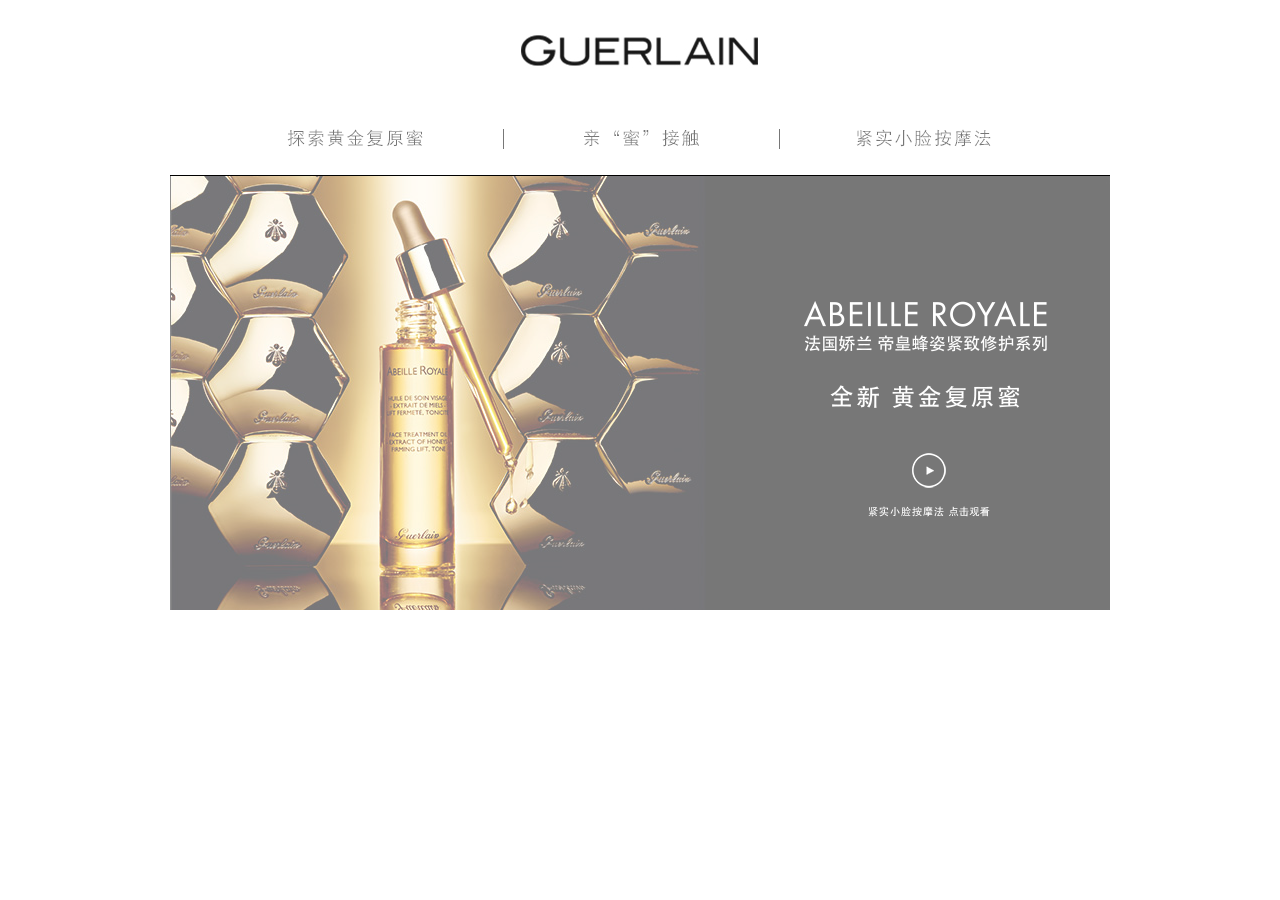
==== commit 8395e8e8: "update" ====
--- a/weibo/index.html
+++ b/weibo/index.html
@@ -37,41 +37,20 @@
             (i[r].q=i[r].q||[]).push(arguments)},i[r].l=1*new Date();a=s.createElement(o),
                 m=s.getElementsByTagName(o)[0];a.async=1;a.src=g;m.parentNode.insertBefore(a,m)
         })(window,document,'script','//www.google-analytics.com/analytics.js','ga');
-        ga('create', 'UA-48567174-1', 'guerlain.com.cn');
+        ga('create', 'UA-48567174-2', 'guerlain.com.cn');
         ga('send', 'pageview');
     </script>
 </head>
 <body>
     <div style="display: none"><img src="../img/weixin_icon.jpg" /></div>
-    <div class="turn_device"></div>
-	<div class="mobile mobile_options closed">
-		<a href="index.html" class="mobile_logo"></a>
-		<div class="mobile_nav">
-            <a href="discover.html">探索黄金复原蜜</a>
-			<a href="touch.html">亲蜜接触</a>
-            <a href="video.html">紧实小脸按摩法</a>
-			<a class="mshare" href="javascript:void(0)" data-a="toggle_share">分享</a>
-		</div>
-        <div class="mobile_share">
-            <a target="_blank" href="http://v.t.sina.com.cn/share/share.php?title=%40Guerlain%e6%b3%95%e5%9b%bd%e5%a8%87%e5%85%b0+%e9%a6%96%e5%88%9b%e9%bb%84%e9%87%91%e5%a4%8d%e5%8e%9f%e8%9c%9c%ef%bc%8c%e6%9d%a5%e8%87%aa%e6%b3%95%e5%9b%bd%e6%9c%80%e7%ba%af%e5%87%80%e7%9a%84%e4%b9%8c%e5%9f%83%e5%b0%9a%e5%b2%9b%ef%bc%8c%e7%94%b1%e7%8f%8d%e7%a8%80%e7%ba%af%e7%a7%8d%e9%bb%91%e8%9c%82%e9%85%bf%e9%80%a0%e3%80%82%e8%bd%bb%e7%81%b5%e5%a6%82%e6%b0%b4%ef%bc%8c%e7%bb%86%e8%85%bb%e4%bc%bc%e8%9c%9c%ef%bc%8c%e5%a4%8d%e5%8e%9f%e8%82%8c%e5%ba%95%ef%bc%8c%e8%a7%a6%e5%8f%91%e8%82%8c%e8%82%a4%e5%bc%b9%e6%b6%a6%e3%80%82%e7%82%b9%e5%87%bbhttp%3a%2f%2ft.cn%2f8FrReLl%e5%ad%a6%e4%b9%a0%e2%80%9c%e7%b4%a7%e5%ae%9e%e5%b0%8f%e8%84%b8%e6%8c%89%e6%91%a9%e6%b3%95%e2%80%9d%ef%bc%8c%e6%9c%89%e6%9c%ba%e4%bc%9a%e4%bd%93%e9%aa%8c%e5%b9%b6%e8%b5%a2%e5%8f%96%e6%af%8f%e6%97%a5%e6%ad%a3%e5%93%81%e5%a4%a7%e5%a5%96%e3%80%82&pic=http://aroil.guerlain.com.cn/banner.jpg" class="sharelink share1"></a>
-            <span class="sharedot"></span>
-            <a target="_blank" href="http://v.t.qq.com/share/share.php?title=%40Guerlain%e6%b3%95%e5%9b%bd%e5%a8%87%e5%85%b0+%e9%a6%96%e5%88%9b%e9%bb%84%e9%87%91%e5%a4%8d%e5%8e%9f%e8%9c%9c%ef%bc%8c%e6%9d%a5%e8%87%aa%e6%b3%95%e5%9b%bd%e6%9c%80%e7%ba%af%e5%87%80%e7%9a%84%e4%b9%8c%e5%9f%83%e5%b0%9a%e5%b2%9b%ef%bc%8c%e7%94%b1%e7%8f%8d%e7%a8%80%e7%ba%af%e7%a7%8d%e9%bb%91%e8%9c%82%e9%85%bf%e9%80%a0%e3%80%82%e8%bd%bb%e7%81%b5%e5%a6%82%e6%b0%b4%ef%bc%8c%e7%bb%86%e8%85%bb%e4%bc%bc%e8%9c%9c%ef%bc%8c%e5%a4%8d%e5%8e%9f%e8%82%8c%e5%ba%95%ef%bc%8c%e8%a7%a6%e5%8f%91%e8%82%8c%e8%82%a4%e8%b6%85%e5%87%a1%e7%bb%86%e8%85%bb%e5%bc%b9%e6%b6%a6%e3%80%82%e7%82%b9%e5%87%bbhttp%3a%2f%2ft.cn%2f8FrReLl%e5%ad%a6%e4%b9%a0%e2%80%9c%e7%b4%a7%e5%ae%9e%e5%b0%8f%e8%84%b8%e6%8c%89%e6%91%a9%e6%b3%95%e2%80%9d%ef%bc%8c%e6%9c%89%e6%9c%ba%e4%bc%9a%e4%bd%93%e9%aa%8c%e5%b9%b6%e8%b5%a2%e5%8f%96%e6%af%8f%e6%97%a5%e6%ad%a3%e5%93%81%e5%a4%a7%e5%a5%96%e3%80%82%ef%bc%83%e7%ac%ac%e4%b8%80%e6%ac%a1%e4%ba%b2%e8%9c%9c%e6%8e%a5%e8%a7%a6%ef%bc%83%e7%94%b1%e6%ad%a4%e5%bc%80%e5%90%af%ef%bc%81&pic=http://aroil.guerlain.com.cn/banner.jpg" class="sharelink share2"></a>
-        </div>
-	</div>
+
     <div class="hide-bar"></div>
 	<div class="wrap">
         <div class="header-wrap">
             <div class="header">
                 <a class="logo" href="index.html"><img src="../img/logo.gif" style="display:none;" /></a>
             </div>
-            <div class="share">
-                <p>分享至：</p>
-                <a target="_blank" href="http://v.t.sina.com.cn/share/share.php?title=%40Guerlain%e6%b3%95%e5%9b%bd%e5%a8%87%e5%85%b0+%e9%a6%96%e5%88%9b%e9%bb%84%e9%87%91%e5%a4%8d%e5%8e%9f%e8%9c%9c%ef%bc%8c%e6%9d%a5%e8%87%aa%e6%b3%95%e5%9b%bd%e7%ba%af%e5%87%80%e7%9a%84%e4%b9%8c%e5%9f%83%e5%b0%9a%e5%b2%9b%ef%bc%8c%e7%94%b1%e7%8f%8d%e7%a8%80%e7%ba%af%e7%a7%8d%e9%bb%91%e8%9c%82%e9%85%bf%e9%80%a0%e3%80%82%e8%bd%bb%e7%81%b5%e5%a6%82%e6%b0%b4%e3%80%81%e7%bb%86%e8%85%bb%e4%bc%bc%e8%9c%9c%ef%bc%8c%e5%a4%8d%e5%8e%9f%e8%82%8c%e5%ba%95%ef%bc%8c%e8%a7%a6%e5%8f%91%e8%82%8c%e8%82%a4%e8%b6%85%e5%87%a1%e7%bb%86%e8%85%bb%e5%bc%b9%e6%b6%a6%ef%bc%8c%e9%a3%8e%e9%9d%a1%e6%ac%a7%e6%b4%b2%ef%bc%8c%e5%b8%ad%e5%8d%b7%e6%97%a5%e9%9f%a9%ef%bc%81%e7%82%b9%e5%87%bbhttp%3a%2f%2ft.cn%2f8FrReLl%e5%ad%a6%e4%b9%a0%e6%90%ad%e9%85%8d%e5%a4%8d%e5%8e%9f%e8%9c%9c%e7%9a%84%e2%80%9c%e7%b4%a7%e5%ae%9e%e5%b0%8f%e8%84%b8%e6%8c%89%e6%91%a9%e6%b3%95%e2%80%9d%ef%bc%8c%e6%9b%b4%e6%9c%89%e6%9c%ba%e4%bc%9a%e4%bd%93%e9%aa%8c%e5%b9%b6%e8%b5%a2%e5%8f%96%e6%af%8f%e6%97%a5%e6%ad%a3%e5%93%81%e5%a4%a7%e5%a5%96%e3%80%82%e6%80%a6%e7%84%b6%e5%bf%83%e5%8a%a8%e7%9a%84%23%e7%ac%ac%e4%b8%80%e6%ac%a1%e4%ba%b2%e8%9c%9c%e6%8e%a5%e8%a7%a6%23%e7%94%b1%e6%ad%a4%e5%bc%80%e5%90%af%ef%bc%81&pic=http://aroil.guerlain.com.cn/banner.jpg" class="sharelink share1"></a>
-                <span class="sharedot"></span>
-                <a target="_blank" href="http://v.t.qq.com/share/share.php?title=%40Guerlain%e6%b3%95%e5%9b%bd%e5%a8%87%e5%85%b0+%e9%a6%96%e5%88%9b%e9%bb%84%e9%87%91%e5%a4%8d%e5%8e%9f%e8%9c%9c%ef%bc%8c%e6%9d%a5%e8%87%aa%e6%b3%95%e5%9b%bd%e7%ba%af%e5%87%80%e7%9a%84%e4%b9%8c%e5%9f%83%e5%b0%9a%e5%b2%9b%ef%bc%8c%e7%94%b1%e7%8f%8d%e7%a8%80%e7%ba%af%e7%a7%8d%e9%bb%91%e8%9c%82%e9%85%bf%e9%80%a0%e3%80%82%e8%bd%bb%e7%81%b5%e5%a6%82%e6%b0%b4%e3%80%81%e7%bb%86%e8%85%bb%e4%bc%bc%e8%9c%9c%ef%bc%8c%e5%a4%8d%e5%8e%9f%e8%82%8c%e5%ba%95%ef%bc%8c%e8%a7%a6%e5%8f%91%e8%82%8c%e8%82%a4%e8%b6%85%e5%87%a1%e7%bb%86%e8%85%bb%e5%bc%b9%e6%b6%a6%ef%bc%8c%e9%a3%8e%e9%9d%a1%e6%ac%a7%e6%b4%b2%ef%bc%8c%e5%b8%ad%e5%8d%b7%e6%97%a5%e9%9f%a9%ef%bc%81%e7%82%b9%e5%87%bbhttp%3a%2f%2ft.cn%2f8FrReLl%e5%ad%a6%e4%b9%a0%e6%90%ad%e9%85%8d%e5%a4%8d%e5%8e%9f%e8%9c%9c%e7%9a%84%e2%80%9c%e7%b4%a7%e5%ae%9e%e5%b0%8f%e8%84%b8%e6%8c%89%e6%91%a9%e6%b3%95%e2%80%9d%ef%bc%8c%e6%9b%b4%e6%9c%89%e6%9c%ba%e4%bc%9a%e4%bd%93%e9%aa%8c%e5%b9%b6%e8%b5%a2%e5%8f%96%e6%af%8f%e6%97%a5%e6%ad%a3%e5%93%81%e5%a4%a7%e5%a5%96%e3%80%82%e6%80%a6%e7%84%b6%e5%bf%83%e5%8a%a8%e7%9a%84%23%e7%ac%ac%e4%b8%80%e6%ac%a1%e4%ba%b2%e8%9c%9c%e6%8e%a5%e8%a7%a6%23%e7%94%b1%e6%ad%a4%e5%bc%80%e5%90%af%ef%bc%81&pic=http://aroil.guerlain.com.cn/banner.jpg" class="sharelink share2"></a>
-                <span class="sharedot"></span>
-                <a href="javascript:void(0)" class="sharelink share3" data-a="share_weixin"></a>
-            </div>
+
             <div class="nav">
                 <div class="nav_inner">
                     <a href="discover.html" class="navlink navlink1"><span>探索黄金复原蜜</span></a>
@@ -84,7 +63,6 @@
         </div>
         <div class="page-wrap index-wrap">
             <div class="index">
-                <img class="indexbg" src="../img/indexpho.jpg" />
                 <div class="indexintro"></div>
                 <a class="indexbtn" href="video.html?video=1"></a>
             </div>
@@ -103,7 +81,8 @@
     <script type="text/javascript" src="../js/sea/sea-debug.js" data-config="../config.js"></script>
     <script type="text/javascript" src="../js/sea/plugin-shim.js"></script>
     <script type="text/javascript" src="../js/lp.core.js"></script>
-    <script type="text/javascript" src="../js/lp.base.js"></script>
+    <script type="text/javascript" src="../js/lp.base_weibo.js"></script>
+    <script src="http://js.t.sinajs.cn/t4/enterprise/js/public/appframe/client.js?version="></script>
     
     <!--IE6透明判断-->
     <!--[if IE 6]>
--- a/css/style.css
+++ b/css/style.css
@@ -112,6 +112,16 @@
 .footer{border-top:1px solid #000;background: #fff url('../img/logo2.gif') no-repeat center;width: 100%;height:145px }
 
 
+@media screen and (min-width:641px){
+    .touch .indexintro {right:50px;}
+    .touch .indexbtn {right:160px;}
+    .touch .page3bg {background: none;}
+    .touch .page3img-wrap {background: url('../img/page3bg.jpg') no-repeat;background-size:100% auto;}
+    .touch .page1video video {width:900px;height:506px;}
+    .touch .ipad .turn_device {display: none;z-index:1000;position: fixed;top:0;left:0;width:100%;height:100%;background:#fff url(../imgMobile/ipad_turn.gif) no-repeat center;}
+    .touch .turn_device {display: none;z-index:1000;position: fixed;top:0;left:0;width:100%;height:100%;background:#fff url(../imgMobile/device_turn.gif) no-repeat center;}
+}
+
 /* Mobile Used
 ================================================================================================= */
 @media screen and (max-width:640px){
@@ -126,6 +136,8 @@
     .nav{display: none!important;}
     .share{display: none!important;}
     .desktop {display: none;}
+
+
     .mobile{display: block;}
         .mobile_navbtn{background: url('../imgMobile/navbtn.gif') no-repeat;width:57px;height: 45px;position: absolute;right:14px;top:30px}
         .mobile_options{display:none;position: fixed;right:0;top: 0;bottom: 0;background: #fff;width:550px;z-index: 10;border-left:#d4d4d4 solid 1px;
@@ -186,5 +198,3 @@
         .page3btn1 {background:#fff;color:#000;}
         .page3price {font-size:26px;}
 }
-
-.turn_device {display: none;z-index:1000;position: fixed;top:0;left:0;width:100%;height:100%;background:#fff url(../imgMobile/device_turn.gif) no-repeat center;}--- a/css/style940.css
+++ b/css/style940.css
@@ -7,14 +7,21 @@
 ================================================================================================= */
 body{overflow-x:hidden;}
 .wrap{width:940px;overflow: hidden;margin:0 auto;}
-.index{width:940px;overflow: hidden;margin:0 auto;}
+.index{width:940px;overflow: hidden;margin:0 auto;position:relative;top:0;}
 .indexbg{margin-left: -20% }
-.indexintro{right:90px; }
-.indexbtn{right:200px;}
+.indexintro{right:63px; }
+.indexbtn{right:120px;}
 .page3item{width:32%;}
 .modintro{width:380px;font-size: 12px}
 
 /**/
 .page3bgtxt2,
 .page3txt,
-.modsharetxt{font-size:12px;}+.modsharetxt{font-size:12px;}
+.page3mess {height:360px;padding:125px 0 0;}
+
+.index {background: url(../img/940/home_bg.jpg) no-repeat;height:434px;}
+.indexintro {background: url(../img/940/index_intro.png) no-repeat;width:243px;height:107px;margin:-92px 0 0;}
+.indexbtn {background: url(../img/940/index_btn.png) no-repeat;width:122px;height:64px;}
+.page3-background-cover {background: none;}
+.page3img-wrap {background: url(../img/940/page3bg.jpg) no-repeat;width:940px;height: 510px;}